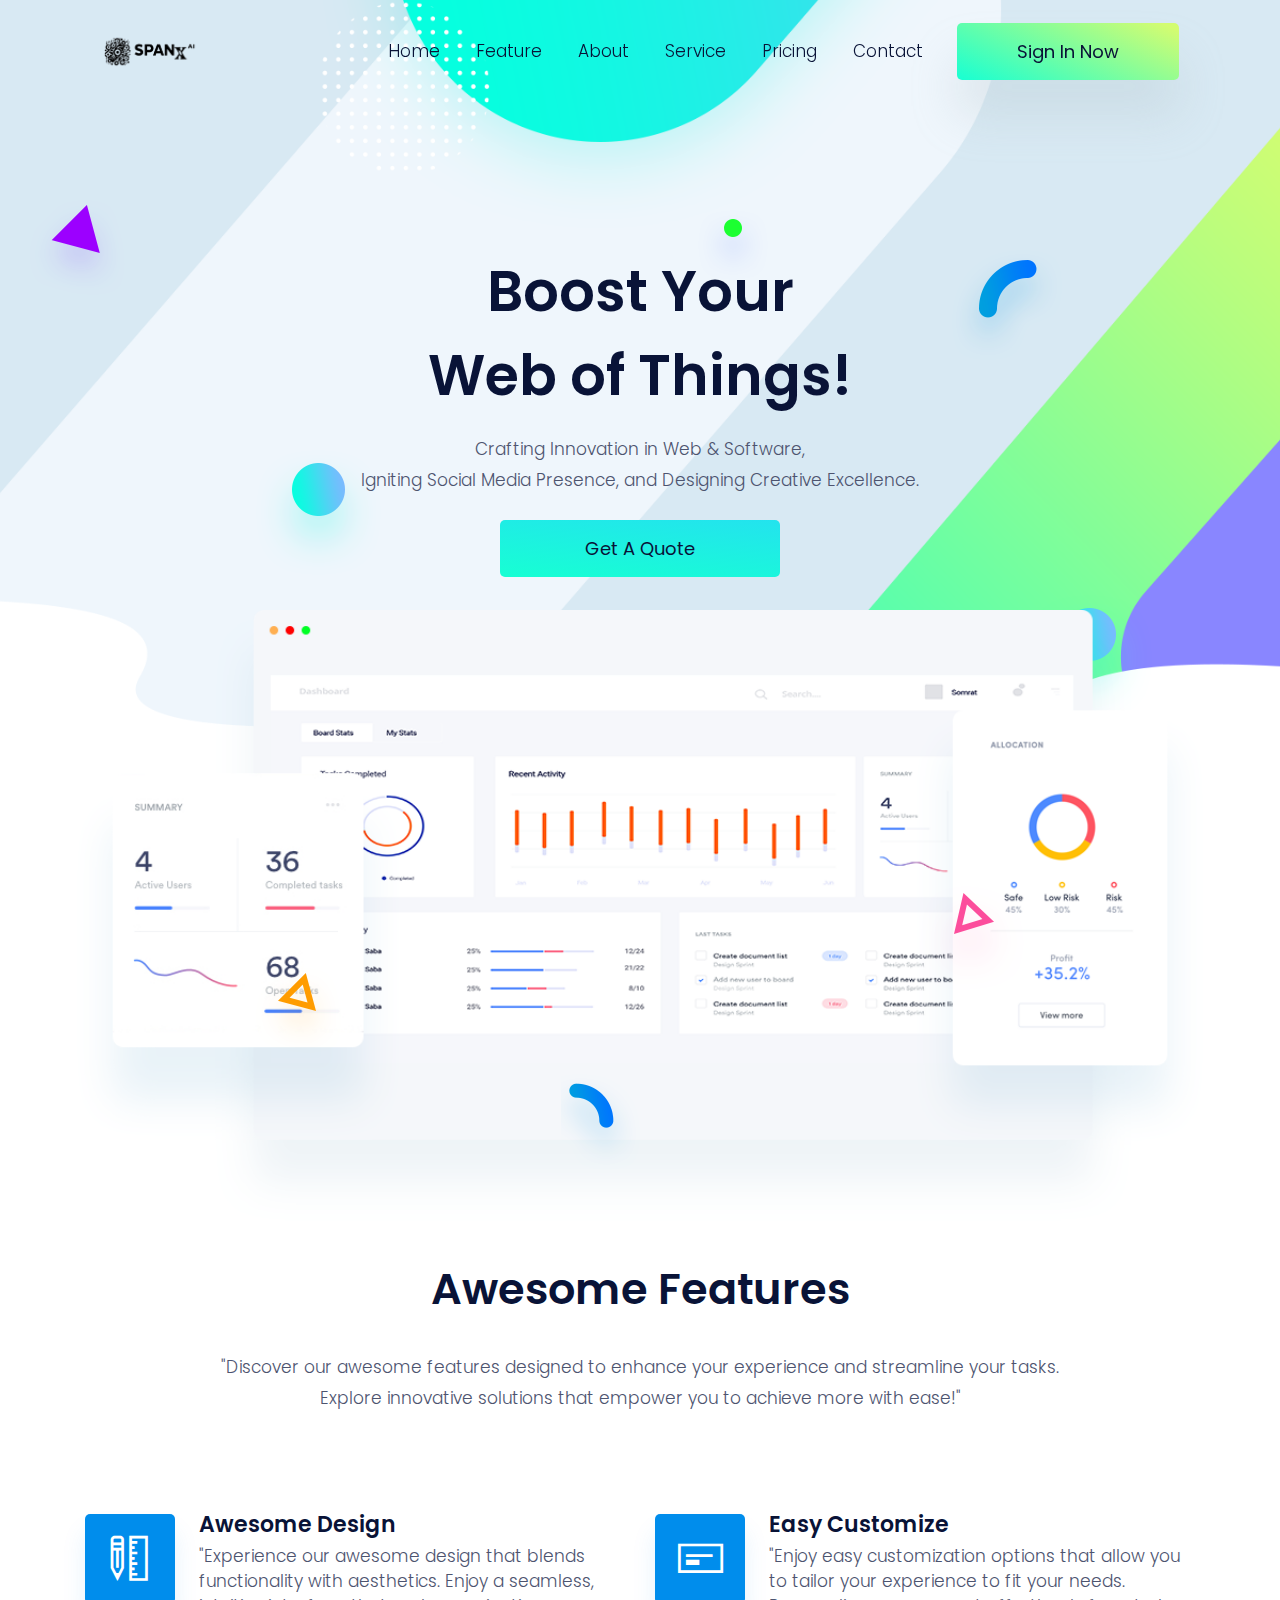
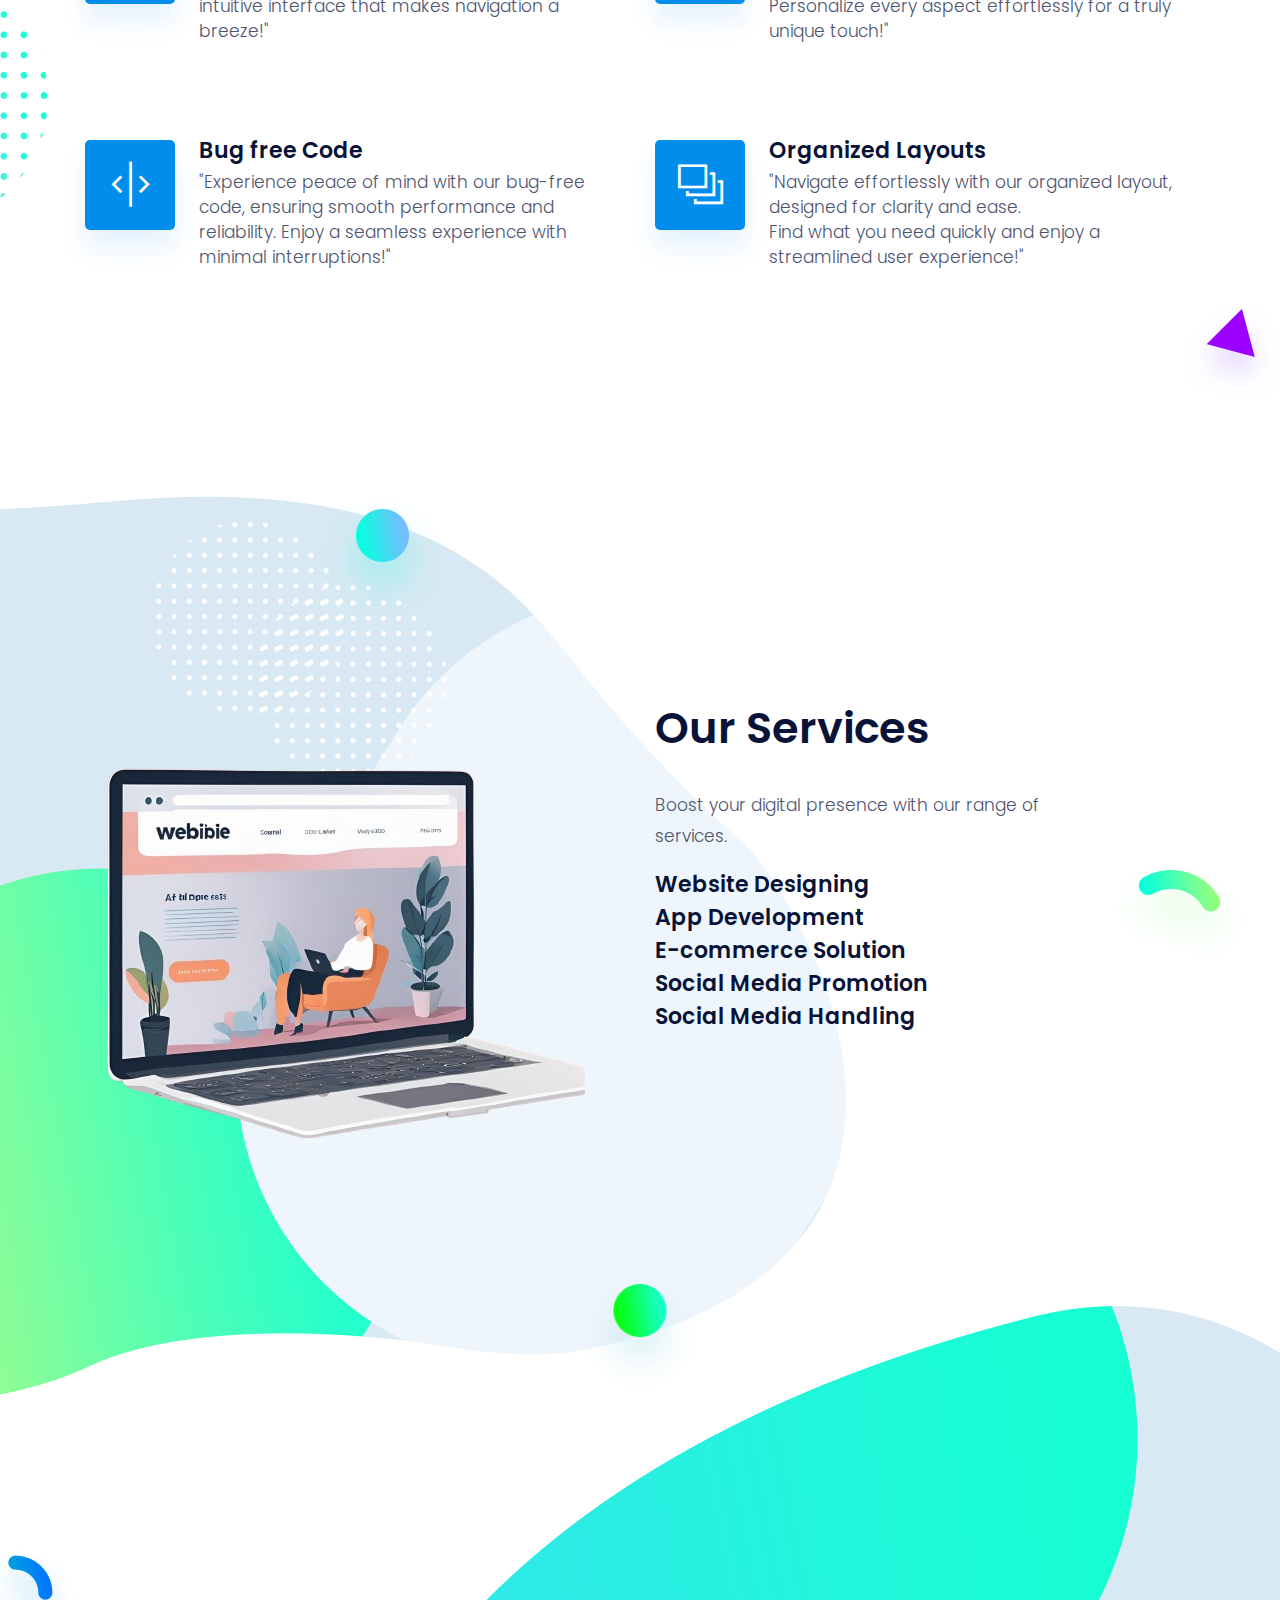
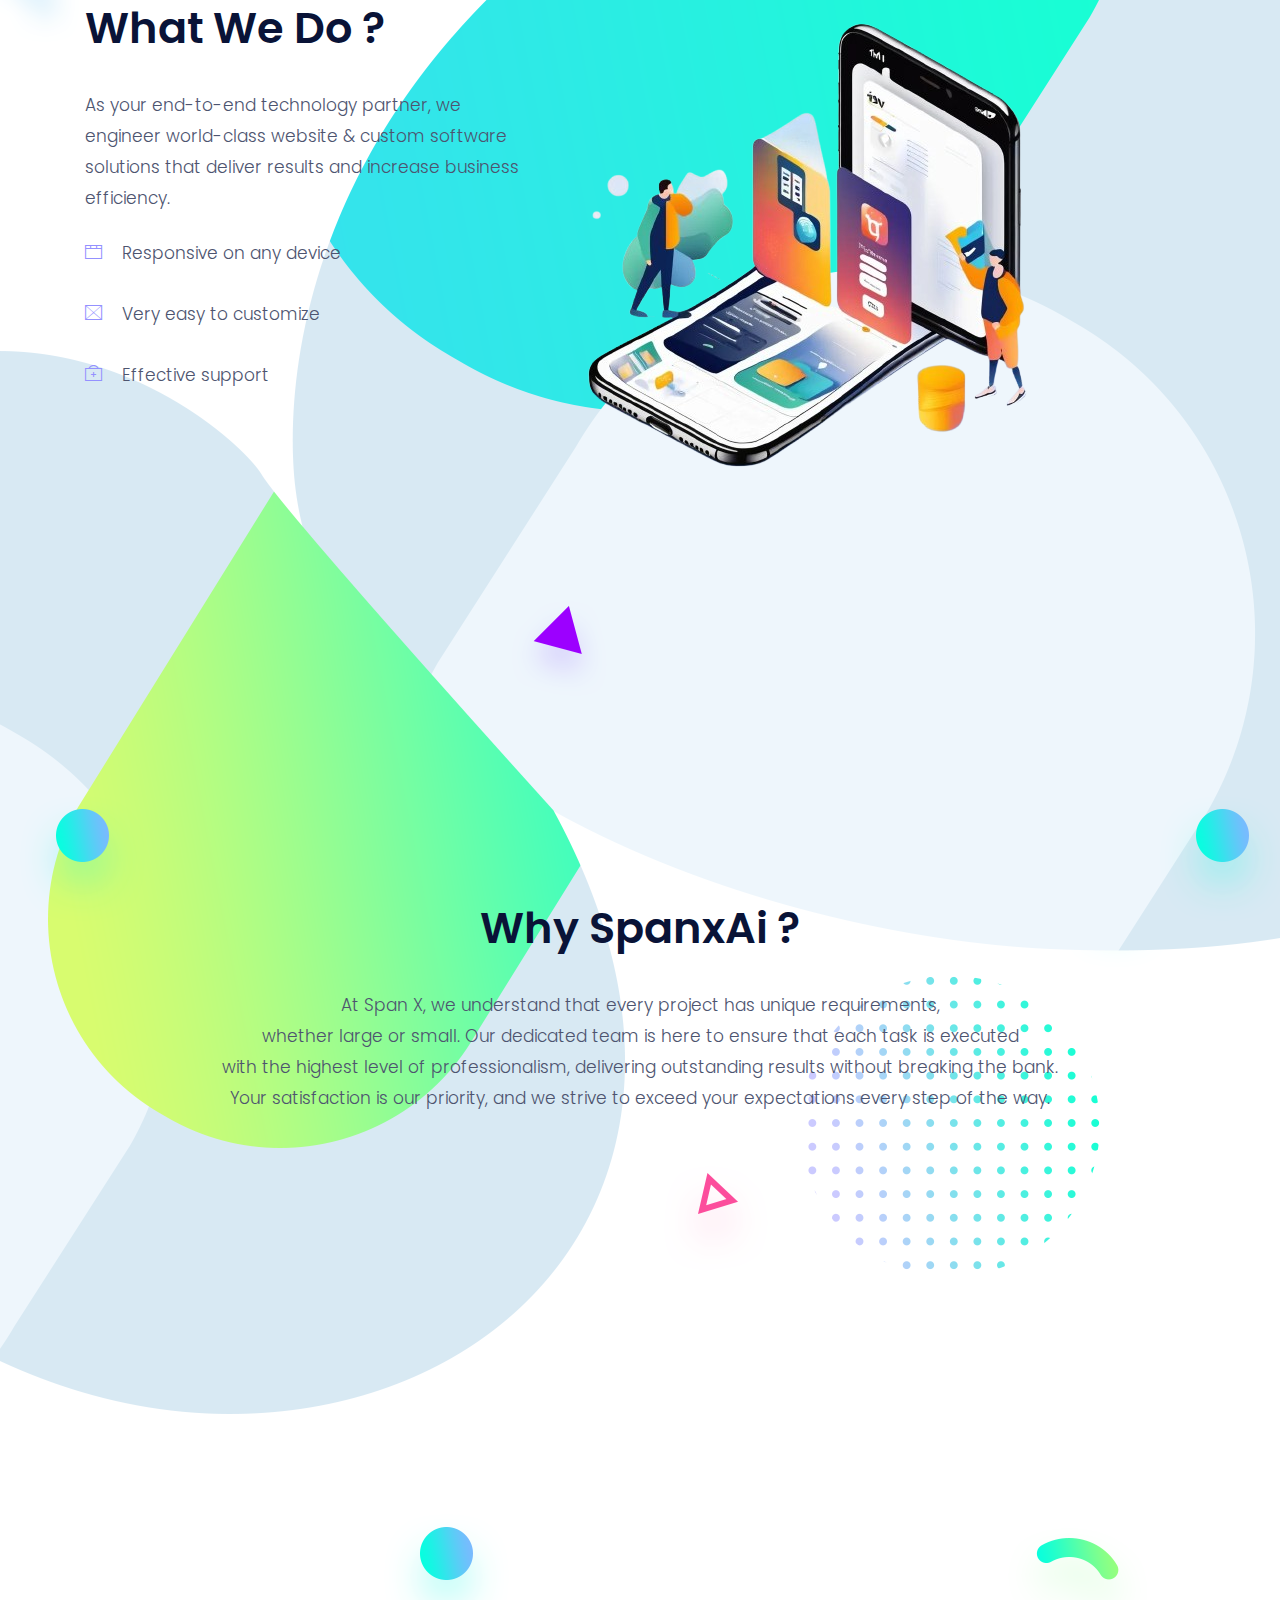
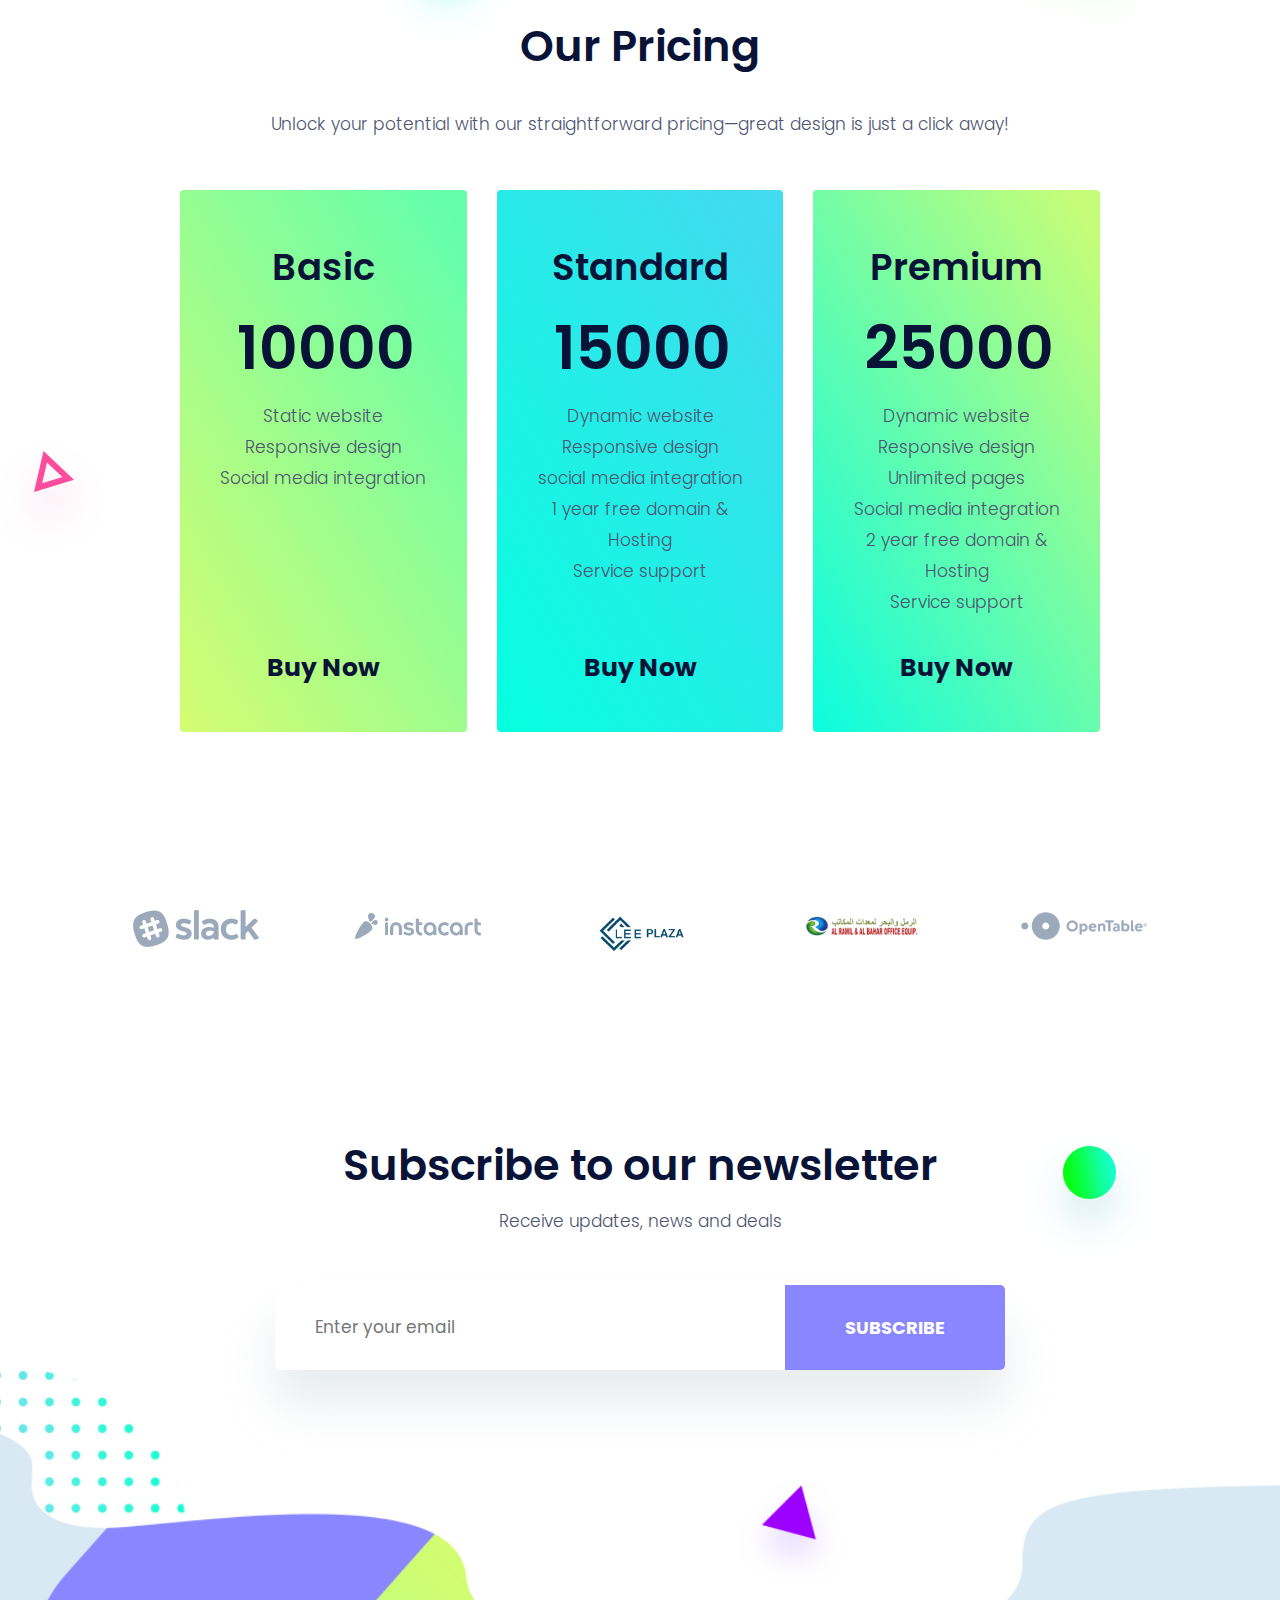
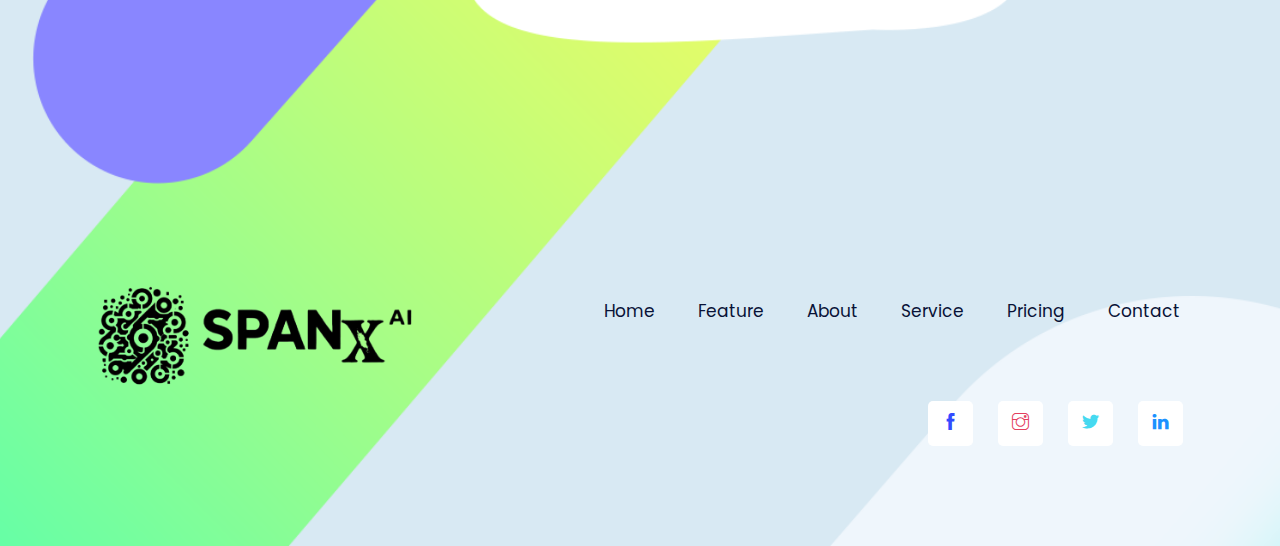
==== index.html @ 9d7f3116 "Add files via upload" ====
<!DOCTYPE html>
<html lang="zxx">

<head>
  <meta charset="utf-8">
  <title>SpanxAi</title>

  <!-- mobile responsive meta -->
  <meta name="viewport" content="width=device-width, initial-scale=1">
  <meta name="viewport" content="width=device-width, initial-scale=1, maximum-scale=1">
  
  <!-- ** Plugins Needed for the Project ** -->
  <!-- Bootstrap -->
  <link rel="stylesheet" href="plugins/bootstrap/bootstrap.min.css">
  <!-- themefy-icon -->
  <link rel="stylesheet" href="plugins/themify-icons/themify-icons.css">
  <!-- slick slider -->
  <link rel="stylesheet" href="plugins/slick/slick.css">
  <!-- venobox popup -->
  <link rel="stylesheet" href="plugins/Venobox/venobox.css">
  <!-- aos -->
  <link rel="stylesheet" href="plugins/aos/aos.css">

  <!-- Main Stylesheet -->
  <link href="css/style.css" rel="stylesheet">
  
  <!--Favicon-->
  <link rel="shortcut icon" href="images/icon.jpeg" type="image/x-icon">
  <link rel="icon" href="images/favicon.ico" type="image/x-icon">
  <link rel="stylesheet" href="https://cdnjs.cloudflare.com/ajax/libs/font-awesome/6.6.0/css/all.min.css" integrity="sha512-Kc323vGBEqzTmouAECnVceyQqyqdsSiqLQISBL29aUW4U/M7pSPA/gEUZQqv1cwx4OnYxTxve5UMg5GT6L4JJg==" crossorigin="anonymous" referrerpolicy="no-referrer" />
</head>

<body>
  

<!-- navigation -->
<section class="fixed-top navigation">
  <div class="container">
    <nav class="navbar navbar-expand-lg navbar-light">
      <a class="navbar-brand" href="index.html"><img src="images/logo.png"width="100" alt="logo"></a>
      <button class="navbar-toggler border-0" type="button" data-toggle="collapse" data-target="#navbar" aria-controls="navbar"
        aria-expanded="false" aria-label="Toggle navigation">
        <span class="navbar-toggler-icon"></span>
      </button>
      <!-- navbar -->
      <div class="collapse navbar-collapse text-center" id="navbar">
        <ul class="navbar-nav ml-auto">
          <li class="nav-item">
            <a class="nav-link" href="index.html">Home</a>
          </li>
          <li class="nav-item">
            <a class="nav-link page-scroll" href="#feature">Feature</a>
          </li>
          <li class="nav-item">
            <a class="nav-link" href="about.html">About</a>
          </li>
          <li class="nav-item">
            <a class="nav-link" href="service.html">Service</a>
          </li>
         
          <li class="nav-item">
            <a class="nav-link page-scroll" href="#pricing">Pricing</a>
          </li>
          <li class="nav-item">
            <a class="nav-link" href="contact.html">Contact</a>
          </li>
        </ul>
        <a href="#" class="btn btn-primary ml-lg-3 primary-shadow">Sign in now</a>
      </div>
    </nav>
  </div>
</section>
<!-- /navigation -->

<!-- hero area -->
<section class="hero-section hero" data-background="" style="background-image: url(images/hero-area/banner-bg.png);">
  <div class="container">
    <div class="row">
      <div class="col-lg-12 text-center zindex-1">
        <h1 class="mb-3">Boost Your<br>
          Web of Things!</h1>
        <p class="mb-4">Crafting Innovation in Web & Software,<br> Igniting Social Media Presence, and Designing Creative Excellence.</p>
        <a href="#" class="btn btn-secondary btn-lg">Get a Quote</a>
        <!-- banner image -->
        <img class="img-fluid w-100 banner-image" src="images/hero-area/banner-img.png" alt="banner-img">
      </div>
    </div>
  </div>
  <!-- background shapes -->
  <div id="scene">
    <img class="img-fluid hero-bg-1 up-down-animation" src="images/background-shape/feature-bg-2.png" alt="">
    <img class="img-fluid hero-bg-2 left-right-animation" src="images/background-shape/seo-ball-1.png" alt="">
    <img class="img-fluid hero-bg-3 left-right-animation" src="images/background-shape/seo-half-cycle.png" alt="">
    <img class="img-fluid hero-bg-4 up-down-animation" src="images/background-shape/green-dot.png" alt="">
    <img class="img-fluid hero-bg-5 left-right-animation" src="images/background-shape/blue-half-cycle.png" alt="">
    <img class="img-fluid hero-bg-6 up-down-animation" src="images/background-shape/seo-ball-1.png" alt="">
    <img class="img-fluid hero-bg-7 left-right-animation" src="images/background-shape/yellow-triangle.png" alt="">
    <img class="img-fluid hero-bg-8 up-down-animation" src="images/background-shape/service-half-cycle.png" alt="">
    <img class="img-fluid hero-bg-9 up-down-animation" src="images/background-shape/team-bg-triangle.png" alt="">
  </div>
</section>
<!-- /hero-area -->

<!-- feature -->
<section class="section feature mb-0" id="feature">
  <div class="container">
    <div class="row">
      <div class="col-lg-12 text-center">
        <h2 class="section-title">Awesome Features</h2>
        <p class="mb-100">"Discover our awesome features designed to enhance your experience and streamline your tasks.<br> Explore innovative solutions that empower you to achieve more with ease!"</p>
      </div>
      <!-- feature item -->
      <div class="col-md-6 mb-80">
        <div class="d-flex feature-item">
          <div>
            <i class="ti-ruler-pencil feature-icon mr-4"></i>
          </div>
          <div>
            <h4>Awesome Design</h4>
            <p>"Experience our awesome design that blends functionality with aesthetics. Enjoy a seamless, intuitive interface that makes navigation a breeze!"</p>
          </div>
        </div>
      </div>
      <!-- feature item -->
      <div class="col-md-6 mb-80">
        <div class="d-flex feature-item">
          <div>
            <i class="ti-layout-cta-left feature-icon mr-4"></i>
          </div>
          <div>
            <h4>Easy Customize</h4>
            <p>"Enjoy easy customization options that allow you to tailor your experience to fit your needs.<br> Personalize every aspect effortlessly for a truly unique touch!"</p>
          </div>
        </div>
      </div>
      <!-- feature item -->
      <div class="col-md-6 mb-80">
        <div class="d-flex feature-item">
          <div>
            <i class="ti-split-v-alt feature-icon mr-4"></i>
          </div>
          <div>
            <h4>Bug free Code</h4>
            <p>"Experience peace of mind with our bug-free code, ensuring smooth performance and reliability. Enjoy a seamless experience with minimal interruptions!"</p>
          </div>
        </div>
      </div>
      <!-- feature item -->
      <div class="col-md-6 mb-80">
        <div class="d-flex feature-item">
          <div>
            <i class="ti-layers-alt feature-icon mr-4"></i>
          </div>
          <div>
            <h4>Organized Layouts</h4>
            <p>"Navigate effortlessly with our organized layout, designed for clarity and ease.<br> Find what you need quickly and enjoy a streamlined user experience!"</p>
          </div>
        </div>
      </div>
    </div>
  </div>
  <img class="feature-bg-1 up-down-animation" src="images/background-shape/feature-bg-1.png" alt="bg-shape">
  <img class="feature-bg-2 left-right-animation" src="images/background-shape/feature-bg-2.png" alt="bg-shape">
</section>
<!-- /feature -->

<!-- marketing -->
<section class="section-lg seo">
  <div class="container">
    <div class="row">
      <div class="col-md-6">
        <div class="seo-image">
          <img class="img-fluid" src="images/services.png" alt="form-img">
        </div>
      </div>
      <div class="col-md-5">
        <h2 class="section-title">Our Services</h2>
        <p>Boost your digital presence with our range of services.
        </p>
        <h4><i class="fa-sharp fa-solid fa-circle-dot"></i> Website Designing<br><i class="fa-sharp fa-solid fa-circle-dot"></i> App Development<br><i class="fa-sharp fa-solid fa-circle-dot"></i> E-commerce Solution<br><i class="fa-sharp fa-solid fa-circle-dot"></i> Social Media Promotion<br><i class="fa-sharp fa-solid fa-circle-dot"></i> Social Media Handling</h4>
      </div>
    </div>
  </div>
  <!-- background image -->
  <img class="img-fluid seo-bg" src="images/backgrounds/seo-bg.png" alt="seo-bg">
  <!-- background-shape -->
  <img class="seo-bg-shape-1 left-right-animation" src="images/background-shape/seo-ball-1.png" alt="bg-shape">
  <img class="seo-bg-shape-2 up-down-animation" src="images/background-shape/seo-half-cycle.png" alt="bg-shape">
  <img class="seo-bg-shape-3 left-right-animation" src="images/background-shape/seo-ball-2.png" alt="bg-shape">
</section>
<!-- /marketing -->

<!-- service -->
<section class="section-lg service">
  <div class="container">
    <div class="row justify-content-between">
      <div class="col-md-5 order-2 order-md-1">
        <h2 class="section-title">What We Do ?</h2>
        <p class="mb-4">As your end-to-end technology partner, we engineer world-class website & custom software solutions that deliver results and increase business efficiency.</p>
        <ul class="pl-0 service-list">
          <li><i class="ti-layout-tab-window text-purple"></i>Responsive on any device</li>
          <li><i class="ti-layout-placeholder text-purple"></i>Very easy to customize</li>
          <li><i class="ti-support text-purple"></i>Effective support</li>
        </ul>
      </div>
      <div class="col-md-7 order-1 order-md-2">
        <img class="img-fluid layer-3" src="images/why spanx.png" alt="service">
      </div>
    </div>
  </div>
  <!-- background image -->
  <img class="img-fluid service-bg" src="images/backgrounds/service-bg.png" alt="service-bg">
  <!-- background shapes -->
  <img class="service-bg-shape-1 up-down-animation" src="images/background-shape/service-half-cycle.png" alt="background-shape">
  <img class="service-bg-shape-2 left-right-animation" src="images/background-shape/feature-bg-2.png" alt="background-shape">
</section>
<!-- /service -->

<!-- team -->
<section class="section-lg team" id="team">
  <div class="container-fluid">
    <div class="row">
      <div class="col-lg-12 text-center">
        <h2 class="section-title">Why SpanxAi ?</h2>
        <p class="mb-100">At Span X, we understand that every project has unique requirements,<br> whether large or small. Our dedicated team is here to ensure that each task is executed<br> with the highest level of professionalism, delivering outstanding results without breaking the bank.<br> Your satisfaction is our priority, and we strive to exceed your expectations every step of the way. </p>
      </div>
    </div>
  
  <!-- backgound image -->
  <img src="images/backgrounds/team-bg.png" alt="team-bg" class="img-fluid team-bg">
  <!-- background shapes -->
  <img class="team-bg-shape-1 up-down-animation" src="images/background-shape/seo-ball-1.png" alt="background-shape">
  <img class="team-bg-shape-2 left-right-animation" src="images/background-shape/seo-ball-1.png" alt="background-shape">
  <img class="team-bg-shape-3 left-right-animation" src="images/background-shape/team-bg-triangle.png" alt="background-shape">
  <img class="team-bg-shape-4 up-down-animation img-fluid" src="images/background-shape/team-bg-dots.png" alt="background-shape">
</section>
<!-- /team -->

<!-- pricing -->
<section class="section-lg pb-0 pricing" id="pricing">
  <div class="container">
    <div class="row">
      <div class="col-lg-12 text-center">
        <h2 class="section-title">Our Pricing</h2>
        <p class="mb-50">Unlock your potential with our straightforward pricing—great design is just a click away!</p>
      </div>
      <div class="col-lg-10 mx-auto">
        <div class="row justify-content-center">
          <!-- pricing table -->
          <div class="col-md-6 col-lg-4 mb-5 mb-lg-0">
            <div class="rounded text-center pricing-table table-1">
              <h3>Basic</h3>
              <h1><span><i class="fa-sharp fa-solid fa-indian-rupee-sign"></i></span>10000</h1>
              <p>Static website<br>Responsive design <br>Social media integration<br><br><br><br><br>
              </p>
              <a href="#" class="btn pricing-btn px-2">Buy Now</a>
            </div>
          </div>
          <!-- pricing table -->
          <div class="col-md-6 col-lg-4 mb-5 mb-lg-0">
            <div class="rounded text-center pricing-table table-2">
              <h3>Standard</h3>
              <h1><span><i class="fa-sharp fa-solid fa-indian-rupee-sign"></i></span>15000</h1>
              <p>Dynamic website <br>Responsive design<br>social media integration<br> 1 year  free domain & Hosting<br>Service support<br><br>
              </p>
              <a href="#" class="btn pricing-btn px-2">Buy Now</a>
            </div>
          </div>
          <!-- pricing table -->
          <div class="col-md-6 col-lg-4 mb-5 mb-lg-0">
            <div class="rounded text-center pricing-table table-3">
              <h3>Premium</h3>
              <h1><span><i class="fa-sharp fa-solid fa-indian-rupee-sign"></i></span>25000</h1>
              <p>Dynamic website <br>Responsive design<br>Unlimited pages<br>Social media integration<br> 2 year  free domain & Hosting<br>Service support
              </p>
              <a href="#" class="btn pricing-btn px-2">Buy Now</a>
            </div>
          </div>
        </div>
      </div>
    </div>
  </div>
  <!-- background shapes -->
  <img class="pricing-bg-shape-1 up-down-animation" src="images/background-shape/seo-ball-1.png" alt="background-shape">
  <img class="pricing-bg-shape-2 up-down-animation" src="images/background-shape/seo-half-cycle.png" alt="background-shape">
  <img class="pricing-bg-shape-3 left-right-animation" src="images/background-shape/team-bg-triangle.png" alt="background-shape">
</section>
<!-- /pricing -->

<!-- client logo slider -->
<section class="section">
  <div class="container">
      <div class="client-logo-slider align-self-center">
          <a href="#" class="text-center d-block outline-0 p-5"><img class="d-unset img-fluid" src="images/clients-logo/client-logo-1.png" alt="client-logo"></a>
          <a href="#" class="text-center d-block outline-0 p-5"><img class="d-unset img-fluid" src="images/clients-logo/client-logo-2.png" alt="client-logo"></a>
          <a href="#" class="text-center d-block outline-0 p-5"><img class="d-unset img-fluid" src="images/clients-logo/lee plaza.png" alt="client-logo"></a>
          <a href="#" class="text-center d-block outline-0 p-5"><img class="d-unset img-fluid" src="images/clients-logo/alramil.png" alt="client-logo"></a>
          <a href="#" class="text-center d-block outline-0 p-5"><img class="d-unset img-fluid" src="images/clients-logo/client-logo-5.png" alt="client-logo"></a>
          <a href="#" class="text-center d-block outline-0 p-5"><img class="d-unset img-fluid" src="images/clients-logo/client-logo-1.png" alt="client-logo"></a>
          <a href="#" class="text-center d-block outline-0 p-5"><img class="d-unset img-fluid" src="images/clients-logo/client-logo-2.png" alt="client-logo"></a>
          <a href="#" class="text-center d-block outline-0 p-5"><img class="d-unset img-fluid" src="images/clients-logo/lee plaza.png" alt="client-logo"></a>
          <a href="#" class="text-center d-block outline-0 p-5"><img class="d-unset img-fluid" src="images/clients-logo/alramil.png" alt="client-logo"></a>
          <a href="#" class="text-center d-block outline-0 p-5"><img class="d-unset img-fluid" src="images/clients-logo/client-logo-5.png" alt="client-logo"></a>
      </div>
  </div>
</section>
<!-- /client logo slider -->

<!-- newsletter -->
<section class="newsletter">
  <div class="container">
    <div class="row">
      <div class="col-lg-12 text-center">
        <h2>Subscribe to our newsletter</h2>
        <p class="mb-5">Receive updates, news and deals</p>
      </div>
      <div class="col-lg-8 col-sm-10 col-12 mx-auto">
        <form action="#">
          <div class="input-wrapper position-relative">
            <input type="email" class="newsletter-form" id="newsletter" placeholder="Enter your email">
            <button type="submit" value="send" class="btn newsletter-btn">subscribe</button>
          </div>
        </form>
      </div>
    </div>
  </div>
  <!-- background shapes -->
  <img class="newsletter-bg-shape left-right-animation" src="images/background-shape/seo-ball-2.png" alt="background-shape">
</section>
<!-- /newsletter -->

<!-- footer -->
<footer class="footer-section footer" style="background-image: url(images/backgrounds/footer-bg.png);">
  <div class="container">
    <div class="row">
      <div class="col-lg-4 text-center text-lg-left mb-4 mb-lg-0">
        <!-- logo -->
        <a href="index.html">
          <img class="img-fluid" src="images/logo.png" alt="logo">
        </a>
      </div>
      <!-- footer menu -->
      <nav class="col-lg-8 align-self-center mb-5">
        <ul class="list-inline text-lg-right text-center footer-menu">
          <li class="list-inline-item active"><a href="index.html">Home</a></li>
          <li class="list-inline-item"><a class="page-scroll" href="#feature">Feature</a></li>
          <li class="list-inline-item"><a href="about.html">About</a></li>
          <li class="list-inline-item"><a class="page-scroll" href="service.html">Service</a></li>
          <li class="list-inline-item"><a class="page-scroll" href="#pricing">Pricing</a></li>
          <li class="list-inline-item"><a href="contact.html">Contact</a></li>
        </ul>
      </nav>
      <!-- footer social icon -->
      <nav class="col-12">
        <ul class="list-inline text-lg-right text-center social-icon">
          <li class="list-inline-item">
            <a class="facebook" href="#"><i class="ti-facebook"></i></a>
          </li>
          <li class="list-inline-item">
            <a class="black" href="#"><i class="ti-instagram "style="color:#E4405F;"></i>
            </a>
          </li>
          <li class="list-inline-item">
            <a class="twitter" href="#"><i class="ti-twitter-alt"></i></a>
          </li>
          <li class="list-inline-item">
            <a class="linkedin" href="#"><i class="ti-linkedin"></i></a>
          </li>
         
        </ul>
      </nav>
    </div>
  </div>
</footer>
<!-- /footer -->

<!-- jQuery -->
<script src="plugins/jQuery/jquery.min.js"></script>
<!-- Bootstrap JS -->
<script src="plugins/bootstrap/bootstrap.min.js"></script>
<!-- slick slider -->
<script src="plugins/slick/slick.min.js"></script>
<!-- venobox -->
<script src="plugins/Venobox/venobox.min.js"></script>
<!-- aos -->
<script src="plugins/aos/aos.js"></script>
<!-- Main Script -->
<script src="js/script.js"></script>

</body>
</html>
---- plugins/themify-icons/themify-icons.css ----
@font-face {
  font-family: 'themify';
  src: url('fonts/themify.eot?-fvbane');
  src: url('fonts/themify.eot?#iefix-fvbane') format('embedded-opentype'),
  url('fonts/themify.woff?-fvbane') format('woff'),
  url('fonts/themify.ttf?-fvbane') format('truetype'),
  url('fonts/themify.svg?-fvbane#themify') format('svg');
  font-weight: normal;
  font-style: normal;
}

[class^="ti-"],
[class*=" ti-"] {
  font-family: 'themify';
  speak: none;
  font-style: normal;
  font-weight: normal;
  font-variant: normal;
  text-transform: none;
  line-height: 1;

  /* Better Font Rendering =========== */
  -webkit-font-smoothing: antialiased;
  -moz-osx-font-smoothing: grayscale;
}

.ti-wand:before {
  content: "\e600";
}

.ti-volume:before {
  content: "\e601";
}

.ti-user:before {
  content: "\e602";
}

.ti-unlock:before {
  content: "\e603";
}

.ti-unlink:before {
  content: "\e604";
}

.ti-trash:before {
  content: "\e605";
}

.ti-thought:before {
  content: "\e606";
}

.ti-target:before {
  content: "\e607";
}

.ti-tag:before {
  content: "\e608";
}

.ti-tablet:before {
  content: "\e609";
}

.ti-star:before {
  content: "\e60a";
}

.ti-spray:before {
  content: "\e60b";
}

.ti-signal:before {
  content: "\e60c";
}

.ti-shopping-cart:before {
  content: "\e60d";
}

.ti-shopping-cart-full:before {
  content: "\e60e";
}

.ti-settings:before {
  content: "\e60f";
}

.ti-search:before {
  content: "\e610";
}

.ti-zoom-in:before {
  content: "\e611";
}

.ti-zoom-out:before {
  content: "\e612";
}

.ti-cut:before {
  content: "\e613";
}

.ti-ruler:before {
  content: "\e614";
}

.ti-ruler-pencil:before {
  content: "\e615";
}

.ti-ruler-alt:before {
  content: "\e616";
}

.ti-bookmark:before {
  content: "\e617";
}

.ti-bookmark-alt:before {
  content: "\e618";
}

.ti-reload:before {
  content: "\e619";
}

.ti-plus:before {
  content: "\e61a";
}

.ti-pin:before {
  content: "\e61b";
}

.ti-pencil:before {
  content: "\e61c";
}

.ti-pencil-alt:before {
  content: "\e61d";
}

.ti-paint-roller:before {
  content: "\e61e";
}

.ti-paint-bucket:before {
  content: "\e61f";
}

.ti-na:before {
  content: "\e620";
}

.ti-mobile:before {
  content: "\e621";
}

.ti-minus:before {
  content: "\e622";
}

.ti-medall:before {
  content: "\e623";
}

.ti-medall-alt:before {
  content: "\e624";
}

.ti-marker:before {
  content: "\e625";
}

.ti-marker-alt:before {
  content: "\e626";
}

.ti-arrow-up:before {
  content: "\e627";
}

.ti-arrow-right:before {
  content: "\e628";
}

.ti-arrow-left:before {
  content: "\e629";
}

.ti-arrow-down:before {
  content: "\e62a";
}

.ti-lock:before {
  content: "\e62b";
}

.ti-location-arrow:before {
  content: "\e62c";
}

.ti-link:before {
  content: "\e62d";
}

.ti-layout:before {
  content: "\e62e";
}

.ti-layers:before {
  content: "\e62f";
}

.ti-layers-alt:before {
  content: "\e630";
}

.ti-key:before {
  content: "\e631";
}

.ti-import:before {
  content: "\e632";
}

.ti-image:before {
  content: "\e633";
}

.ti-heart:before {
  content: "\e634";
}

.ti-heart-broken:before {
  content: "\e635";
}

.ti-hand-stop:before {
  content: "\e636";
}

.ti-hand-open:before {
  content: "\e637";
}

.ti-hand-drag:before {
  content: "\e638";
}

.ti-folder:before {
  content: "\e639";
}

.ti-flag:before {
  content: "\e63a";
}

.ti-flag-alt:before {
  content: "\e63b";
}

.ti-flag-alt-2:before {
  content: "\e63c";
}

.ti-eye:before {
  content: "\e63d";
}

.ti-export:before {
  content: "\e63e";
}

.ti-exchange-vertical:before {
  content: "\e63f";
}

.ti-desktop:before {
  content: "\e640";
}

.ti-cup:before {
  content: "\e641";
}

.ti-crown:before {
  content: "\e642";
}

.ti-comments:before {
  content: "\e643";
}

.ti-comment:before {
  content: "\e644";
}

.ti-comment-alt:before {
  content: "\e645";
}

.ti-close:before {
  content: "\e646";
}

.ti-clip:before {
  content: "\e647";
}

.ti-angle-up:before {
  content: "\e648";
}

.ti-angle-right:before {
  content: "\e649";
}

.ti-angle-left:before {
  content: "\e64a";
}

.ti-angle-down:before {
  content: "\e64b";
}

.ti-check:before {
  content: "\e64c";
}

.ti-check-box:before {
  content: "\e64d";
}

.ti-camera:before {
  content: "\e64e";
}

.ti-announcement:before {
  content: "\e64f";
}

.ti-brush:before {
  content: "\e650";
}

.ti-briefcase:before {
  content: "\e651";
}

.ti-bolt:before {
  content: "\e652";
}

.ti-bolt-alt:before {
  content: "\e653";
}

.ti-blackboard:before {
  content: "\e654";
}

.ti-bag:before {
  content: "\e655";
}

.ti-move:before {
  content: "\e656";
}

.ti-arrows-vertical:before {
  content: "\e657";
}

.ti-arrows-horizontal:before {
  content: "\e658";
}

.ti-fullscreen:before {
  content: "\e659";
}

.ti-arrow-top-right:before {
  content: "\e65a";
}

.ti-arrow-top-left:before {
  content: "\e65b";
}

.ti-arrow-circle-up:before {
  content: "\e65c";
}

.ti-arrow-circle-right:before {
  content: "\e65d";
}

.ti-arrow-circle-left:before {
  content: "\e65e";
}

.ti-arrow-circle-down:before {
  content: "\e65f";
}

.ti-angle-double-up:before {
  content: "\e660";
}

.ti-angle-double-right:before {
  content: "\e661";
}

.ti-angle-double-left:before {
  content: "\e662";
}

.ti-angle-double-down:before {
  content: "\e663";
}

.ti-zip:before {
  content: "\e664";
}

.ti-world:before {
  content: "\e665";
}

.ti-wheelchair:before {
  content: "\e666";
}

.ti-view-list:before {
  content: "\e667";
}

.ti-view-list-alt:before {
  content: "\e668";
}

.ti-view-grid:before {
  content: "\e669";
}

.ti-uppercase:before {
  content: "\e66a";
}

.ti-upload:before {
  content: "\e66b";
}

.ti-underline:before {
  content: "\e66c";
}

.ti-truck:before {
  content: "\e66d";
}

.ti-timer:before {
  content: "\e66e";
}

.ti-ticket:before {
  content: "\e66f";
}

.ti-thumb-up:before {
  content: "\e670";
}

.ti-thumb-down:before {
  content: "\e671";
}

.ti-text:before {
  content: "\e672";
}

.ti-stats-up:before {
  content: "\e673";
}

.ti-stats-down:before {
  content: "\e674";
}

.ti-split-v:before {
  content: "\e675";
}

.ti-split-h:before {
  content: "\e676";
}

.ti-smallcap:before {
  content: "\e677";
}

.ti-shine:before {
  content: "\e678";
}

.ti-shift-right:before {
  content: "\e679";
}

.ti-shift-left:before {
  content: "\e67a";
}

.ti-shield:before {
  content: "\e67b";
}

.ti-notepad:before {
  content: "\e67c";
}

.ti-server:before {
  content: "\e67d";
}

.ti-quote-right:before {
  content: "\e67e";
}

.ti-quote-left:before {
  content: "\e67f";
}

.ti-pulse:before {
  content: "\e680";
}

.ti-printer:before {
  content: "\e681";
}

.ti-power-off:before {
  content: "\e682";
}

.ti-plug:before {
  content: "\e683";
}

.ti-pie-chart:before {
  content: "\e684";
}

.ti-paragraph:before {
  content: "\e685";
}

.ti-panel:before {
  content: "\e686";
}

.ti-package:before {
  content: "\e687";
}

.ti-music:before {
  content: "\e688";
}

.ti-music-alt:before {
  content: "\e689";
}

.ti-mouse:before {
  content: "\e68a";
}

.ti-mouse-alt:before {
  content: "\e68b";
}

.ti-money:before {
  content: "\e68c";
}

.ti-microphone:before {
  content: "\e68d";
}

.ti-menu:before {
  content: "\e68e";
}

.ti-menu-alt:before {
  content: "\e68f";
}

.ti-map:before {
  content: "\e690";
}

.ti-map-alt:before {
  content: "\e691";
}

.ti-loop:before {
  content: "\e692";
}

.ti-location-pin:before {
  content: "\e693";
}

.ti-list:before {
  content: "\e694";
}

.ti-light-bulb:before {
  content: "\e695";
}

.ti-Italic:before {
  content: "\e696";
}

.ti-info:before {
  content: "\e697";
}

.ti-infinite:before {
  content: "\e698";
}

.ti-id-badge:before {
  content: "\e699";
}

.ti-hummer:before {
  content: "\e69a";
}

.ti-home:before {
  content: "\e69b";
}

.ti-help:before {
  content: "\e69c";
}

.ti-headphone:before {
  content: "\e69d";
}

.ti-harddrives:before {
  content: "\e69e";
}

.ti-harddrive:before {
  content: "\e69f";
}

.ti-gift:before {
  content: "\e6a0";
}

.ti-game:before {
  content: "\e6a1";
}

.ti-filter:before {
  content: "\e6a2";
}

.ti-files:before {
  content: "\e6a3";
}

.ti-file:before {
  content: "\e6a4";
}

.ti-eraser:before {
  content: "\e6a5";
}

.ti-envelope:before {
  content: "\e6a6";
}

.ti-download:before {
  content: "\e6a7";
}

.ti-direction:before {
  content: "\e6a8";
}

.ti-direction-alt:before {
  content: "\e6a9";
}

.ti-dashboard:before {
  content: "\e6aa";
}

.ti-control-stop:before {
  content: "\e6ab";
}

.ti-control-shuffle:before {
  content: "\e6ac";
}

.ti-control-play:before {
  content: "\e6ad";
}

.ti-control-pause:before {
  content: "\e6ae";
}

.ti-control-forward:before {
  content: "\e6af";
}

.ti-control-backward:before {
  content: "\e6b0";
}

.ti-cloud:before {
  content: "\e6b1";
}

.ti-cloud-up:before {
  content: "\e6b2";
}

.ti-cloud-down:before {
  content: "\e6b3";
}

.ti-clipboard:before {
  content: "\e6b4";
}

.ti-car:before {
  content: "\e6b5";
}

.ti-calendar:before {
  content: "\e6b6";
}

.ti-book:before {
  content: "\e6b7";
}

.ti-bell:before {
  content: "\e6b8";
}

.ti-basketball:before {
  content: "\e6b9";
}

.ti-bar-chart:before {
  content: "\e6ba";
}

.ti-bar-chart-alt:before {
  content: "\e6bb";
}

.ti-back-right:before {
  content: "\e6bc";
}

.ti-back-left:before {
  content: "\e6bd";
}

.ti-arrows-corner:before {
  content: "\e6be";
}

.ti-archive:before {
  content: "\e6bf";
}

.ti-anchor:before {
  content: "\e6c0";
}

.ti-align-right:before {
  content: "\e6c1";
}

.ti-align-left:before {
  content: "\e6c2";
}

.ti-align-justify:before {
  content: "\e6c3";
}

.ti-align-center:before {
  content: "\e6c4";
}

.ti-alert:before {
  content: "\e6c5";
}

.ti-alarm-clock:before {
  content: "\e6c6";
}

.ti-agenda:before {
  content: "\e6c7";
}

.ti-write:before {
  content: "\e6c8";
}

.ti-window:before {
  content: "\e6c9";
}

.ti-widgetized:before {
  content: "\e6ca";
}

.ti-widget:before {
  content: "\e6cb";
}

.ti-widget-alt:before {
  content: "\e6cc";
}

.ti-wallet:before {
  content: "\e6cd";
}

.ti-video-clapper:before {
  content: "\e6ce";
}

.ti-video-camera:before {
  content: "\e6cf";
}

.ti-vector:before {
  content: "\e6d0";
}

.ti-themify-logo:before {
  content: "\e6d1";
}

.ti-themify-favicon:before {
  content: "\e6d2";
}

.ti-themify-favicon-alt:before {
  content: "\e6d3";
}

.ti-support:before {
  content: "\e6d4";
}

.ti-stamp:before {
  content: "\e6d5";
}

.ti-split-v-alt:before {
  content: "\e6d6";
}

.ti-slice:before {
  content: "\e6d7";
}

.ti-shortcode:before {
  content: "\e6d8";
}

.ti-shift-right-alt:before {
  content: "\e6d9";
}

.ti-shift-left-alt:before {
  content: "\e6da";
}

.ti-ruler-alt-2:before {
  content: "\e6db";
}

.ti-receipt:before {
  content: "\e6dc";
}

.ti-pin2:before {
  content: "\e6dd";
}

.ti-pin-alt:before {
  content: "\e6de";
}

.ti-pencil-alt2:before {
  content: "\e6df";
}

.ti-palette:before {
  content: "\e6e0";
}

.ti-more:before {
  content: "\e6e1";
}

.ti-more-alt:before {
  content: "\e6e2";
}

.ti-microphone-alt:before {
  content: "\e6e3";
}

.ti-magnet:before {
  content: "\e6e4";
}

.ti-line-double:before {
  content: "\e6e5";
}

.ti-line-dotted:before {
  content: "\e6e6";
}

.ti-line-dashed:before {
  content: "\e6e7";
}

.ti-layout-width-full:before {
  content: "\e6e8";
}

.ti-layout-width-default:before {
  content: "\e6e9";
}

.ti-layout-width-default-alt:before {
  content: "\e6ea";
}

.ti-layout-tab:before {
  content: "\e6eb";
}

.ti-layout-tab-window:before {
  content: "\e6ec";
}

.ti-layout-tab-v:before {
  content: "\e6ed";
}

.ti-layout-tab-min:before {
  content: "\e6ee";
}

.ti-layout-slider:before {
  content: "\e6ef";
}

.ti-layout-slider-alt:before {
  content: "\e6f0";
}

.ti-layout-sidebar-right:before {
  content: "\e6f1";
}

.ti-layout-sidebar-none:before {
  content: "\e6f2";
}

.ti-layout-sidebar-left:before {
  content: "\e6f3";
}

.ti-layout-placeholder:before {
  content: "\e6f4";
}

.ti-layout-menu:before {
  content: "\e6f5";
}

.ti-layout-menu-v:before {
  content: "\e6f6";
}

.ti-layout-menu-separated:before {
  content: "\e6f7";
}

.ti-layout-menu-full:before {
  content: "\e6f8";
}

.ti-layout-media-right-alt:before {
  content: "\e6f9";
}

.ti-layout-media-right:before {
  content: "\e6fa";
}

.ti-layout-media-overlay:before {
  content: "\e6fb";
}

.ti-layout-media-overlay-alt:before {
  content: "\e6fc";
}

.ti-layout-media-overlay-alt-2:before {
  content: "\e6fd";
}

.ti-layout-media-left-alt:before {
  content: "\e6fe";
}

.ti-layout-media-left:before {
  content: "\e6ff";
}

.ti-layout-media-center-alt:before {
  content: "\e700";
}

.ti-layout-media-center:before {
  content: "\e701";
}

.ti-layout-list-thumb:before {
  content: "\e702";
}

.ti-layout-list-thumb-alt:before {
  content: "\e703";
}

.ti-layout-list-post:before {
  content: "\e704";
}

.ti-layout-list-large-image:before {
  content: "\e705";
}

.ti-layout-line-solid:before {
  content: "\e706";
}

.ti-layout-grid4:before {
  content: "\e707";
}

.ti-layout-grid3:before {
  content: "\e708";
}

.ti-layout-grid2:before {
  content: "\e709";
}

.ti-layout-grid2-thumb:before {
  content: "\e70a";
}

.ti-layout-cta-right:before {
  content: "\e70b";
}

.ti-layout-cta-left:before {
  content: "\e70c";
}

.ti-layout-cta-center:before {
  content: "\e70d";
}

.ti-layout-cta-btn-right:before {
  content: "\e70e";
}

.ti-layout-cta-btn-left:before {
  content: "\e70f";
}

.ti-layout-column4:before {
  content: "\e710";
}

.ti-layout-column3:before {
  content: "\e711";
}

.ti-layout-column2:before {
  content: "\e712";
}

.ti-layout-accordion-separated:before {
  content: "\e713";
}

.ti-layout-accordion-merged:before {
  content: "\e714";
}

.ti-layout-accordion-list:before {
  content: "\e715";
}

.ti-ink-pen:before {
  content: "\e716";
}

.ti-info-alt:before {
  content: "\e717";
}

.ti-help-alt:before {
  content: "\e718";
}

.ti-headphone-alt:before {
  content: "\e719";
}

.ti-hand-point-up:before {
  content: "\e71a";
}

.ti-hand-point-right:before {
  content: "\e71b";
}

.ti-hand-point-left:before {
  content: "\e71c";
}

.ti-hand-point-down:before {
  content: "\e71d";
}

.ti-gallery:before {
  content: "\e71e";
}

.ti-face-smile:before {
  content: "\e71f";
}

.ti-face-sad:before {
  content: "\e720";
}

.ti-credit-card:before {
  content: "\e721";
}

.ti-control-skip-forward:before {
  content: "\e722";
}

.ti-control-skip-backward:before {
  content: "\e723";
}

.ti-control-record:before {
  content: "\e724";
}

.ti-control-eject:before {
  content: "\e725";
}

.ti-comments-smiley:before {
  content: "\e726";
}

.ti-brush-alt:before {
  content: "\e727";
}

.ti-youtube:before {
  content: "\e728";
}

.ti-vimeo:before {
  content: "\e729";
}

.ti-twitter:before {
  content: "\e72a";
}

.ti-time:before {
  content: "\e72b";
}

.ti-tumblr:before {
  content: "\e72c";
}

.ti-skype:before {
  content: "\e72d";
}

.ti-share:before {
  content: "\e72e";
}

.ti-share-alt:before {
  content: "\e72f";
}

.ti-rocket:before {
  content: "\e730";
}

.ti-pinterest:before {
  content: "\e731";
}

.ti-new-window:before {
  content: "\e732";
}

.ti-microsoft:before {
  content: "\e733";
}

.ti-list-ol:before {
  content: "\e734";
}

.ti-linkedin:before {
  content: "\e735";
}

.ti-layout-sidebar-2:before {
  content: "\e736";
}

.ti-layout-grid4-alt:before {
  content: "\e737";
}

.ti-layout-grid3-alt:before {
  content: "\e738";
}

.ti-layout-grid2-alt:before {
  content: "\e739";
}

.ti-layout-column4-alt:before {
  content: "\e73a";
}

.ti-layout-column3-alt:before {
  content: "\e73b";
}

.ti-layout-column2-alt:before {
  content: "\e73c";
}

.ti-instagram:before {
  content: "\e73d";
}

.ti-google:before {
  content: "\e73e";
}

.ti-github:before {
  content: "\e73f";
}

.ti-flickr:before {
  content: "\e740";
}

.ti-facebook:before {
  content: "\e741";
}

.ti-dropbox:before {
  content: "\e742";
}

.ti-dribbble:before {
  content: "\e743";
}

.ti-apple:before {
  content: "\e744";
}

.ti-android:before {
  content: "\e745";
}

.ti-save:before {
  content: "\e746";
}

.ti-save-alt:before {
  content: "\e747";
}

.ti-yahoo:before {
  content: "\e748";
}

.ti-wordpress:before {
  content: "\e749";
}

.ti-vimeo-alt:before {
  content: "\e74a";
}

.ti-twitter-alt:before {
  content: "\e74b";
}

.ti-tumblr-alt:before {
  content: "\e74c";
}

.ti-trello:before {
  content: "\e74d";
}

.ti-stack-overflow:before {
  content: "\e74e";
}

.ti-soundcloud:before {
  content: "\e74f";
}

.ti-sharethis:before {
  content: "\e750";
}

.ti-sharethis-alt:before {
  content: "\e751";
}

.ti-reddit:before {
  content: "\e752";
}

.ti-pinterest-alt:before {
  content: "\e753";
}

.ti-microsoft-alt:before {
  content: "\e754";
}

.ti-linux:before {
  content: "\e755";
}

.ti-jsfiddle:before {
  content: "\e756";
}

.ti-joomla:before {
  content: "\e757";
}

.ti-html5:before {
  content: "\e758";
}

.ti-flickr-alt:before {
  content: "\e759";
}

.ti-email:before {
  content: "\e75a";
}

.ti-drupal:before {
  content: "\e75b";
}

.ti-dropbox-alt:before {
  content: "\e75c";
}

.ti-css3:before {
  content: "\e75d";
}

.ti-rss:before {
  content: "\e75e";
}

.ti-rss-alt:before {
  content: "\e75f";
}
---- plugins/Venobox/venobox.css ----
/* ------ venobox.css --------*/
.vbox-overlay *, .vbox-overlay *:before, .vbox-overlay *:after{
    -webkit-backface-visibility: hidden;
    -webkit-box-sizing:border-box;
    -moz-box-sizing:border-box;
    box-sizing:border-box;

}
.vbox-overlay{
    display: -webkit-flex;
    display: flex;
    -webkit-flex-direction: column;
    flex-direction: column;
    -webkit-justify-content: center;
    justify-content: center;
    -webkit-align-items: center;
    align-items: center;
    position: fixed;
    left: 0;
    top: 0;
    bottom: 0;
    right: 0;
    z-index: 1040;
    -webkit-transform:translateZ(1000px);
    transform: translateZ(1000px);
    transform-style: preserve-3d;
}

/* ----- navigation ----- */
.vbox-title{
    width: 100%;
    height: 40px;
    float: left;
    text-align: center;
    line-height: 28px;
    font-size: 12px;
    padding: 6px 40px;
    overflow: hidden;
    position: fixed;
    display: none;
    left: 0;
    z-index: 1050;
}
.vbox-close{
    cursor: pointer;
    position: fixed;
    top: -1px;
    right: 0;
    width: 50px;
    height: 40px;
    padding: 6px;
    display: block;
    background-position:10px center;
    overflow: hidden;
    font-size: 24px;
    line-height: 1;
    text-align: center;
    z-index: 1050;
}
.vbox-num{
    cursor: pointer;
    position: fixed;
    left: 0;
    height: 40px;
    display: block;
    overflow: hidden;
    line-height: 28px;
    font-size: 12px;
    padding: 6px 10px;
    display: none;
    z-index: 1050;
}
/* ----- navigation ARROWS ----- */
.vbox-next, .vbox-prev{
    position: fixed;
    top: 50%;
    margin-top: -15px;
    overflow: hidden;
    cursor: pointer;
    display: block;
    width: 45px;
    height: 45px;
    z-index: 1050;
}
.vbox-next span, .vbox-prev span{
    position: relative;
    width: 20px;
    height: 20px;
    border: 2px solid transparent;
    border-top-color: #B6B6B6;
    border-right-color: #B6B6B6;
    text-indent: -100px;
    position: absolute;
    top: 8px;
    display: block;
}
.vbox-prev{
    left: 15px;
}
.vbox-next{
    right: 15px;
}
.vbox-prev span{
    left: 10px;
    -ms-transform: rotate(-135deg);
    -webkit-transform: rotate(-135deg);
    transform: rotate(-135deg);
}
.vbox-next span{
    -ms-transform: rotate(45deg);
    -webkit-transform: rotate(45deg);
    transform: rotate(45deg);
    right: 10px;
}
/* ------- inline window ------ */
.vbox-inline{
    width: 420px;
    height: 315px;
    height: 70vh;
    padding: 10px;
    background: #fff;
    margin: 0 auto;
    overflow: auto;
    text-align: left;
}
/* ------- Video & iFrames window ------ */
.venoframe{
    max-width: 100%;
    width: 100%;
    border: none;
    width: 100%;
    height: 260px;
    height: 70vh;
}
.venoframe.vbvid{
    height: 260px;
}
@media (min-width: 768px) {
    .venoframe, .vbox-inline{
        width: 90%;
        height: 360px;
        height: 70vh;
    }
    .venoframe.vbvid{
        width: 640px;
        height: 360px;
    }
}
@media (min-width: 992px) {
    .venoframe, .vbox-inline{
        max-width: 1200px;
        width: 80%;
        height: 540px;
        height: 70vh;
    }
    .venoframe.vbvid{
        width: 960px;
        height: 540px;
    }
}
/* 
Please do NOT edit this part! 
or at least read this note: http://i.imgur.com/7C0ws9e.gif
*/
.vbox-open{
    overflow: hidden;
}
.vbox-container{
    position: absolute;
    left: 0;
    right: 0;
    top: 0;
    bottom: 0;
    overflow-x: hidden;
    overflow-y: scroll;
    overflow-scrolling: touch;
    -webkit-overflow-scrolling: touch;
    z-index: 20;
    max-height: 100%;

}

.vbox-content{
    text-align: center;
    float: left;
    width: 100%;
    position: relative;
    overflow: hidden;
    padding: 20px 10px;
}
.vbox-container img{
    max-width: 100%;
    height: auto;
}
.figlio{
    box-shadow: 0 0 12px rgba(0,0,0,0.19), 0 6px 6px rgba(0,0,0,0.23);
    max-width: 100%;
    text-align: initial;
}
img.figlio{
    -webkit-user-select: none;
-khtml-user-select: none;
-moz-user-select: none;
-o-user-select: none;
user-select: none;
}
.vbox-content.swipe-left{
    margin-left: -200px !important;
}
.vbox-content.swipe-right{
    margin-left: 200px !important;
}
.animated{
    webkit-transition: margin 300ms ease-out;
    transition: margin 300ms ease-out;
}
.animate-in{
    opacity: 1;
}
.animate-out{
    opacity: 0;
}
/* ---------- preloader ----------
 * SPINKIT 
 * http://tobiasahlin.com/spinkit/
-------------------------------- */
.sk-double-bounce,.sk-rotating-plane{width:40px;height:40px;margin:40px auto}.sk-rotating-plane{background-color:#333;-webkit-animation:sk-rotatePlane 1.2s infinite ease-in-out;animation:sk-rotatePlane 1.2s infinite ease-in-out}@-webkit-keyframes sk-rotatePlane{0%{-webkit-transform:perspective(120px) rotateX(0) rotateY(0);transform:perspective(120px) rotateX(0) rotateY(0)}50%{-webkit-transform:perspective(120px) rotateX(-180.1deg) rotateY(0);transform:perspective(120px) rotateX(-180.1deg) rotateY(0)}100%{-webkit-transform:perspective(120px) rotateX(-180deg) rotateY(-179.9deg);transform:perspective(120px) rotateX(-180deg) rotateY(-179.9deg)}}@keyframes sk-rotatePlane{0%{-webkit-transform:perspective(120px) rotateX(0) rotateY(0);transform:perspective(120px) rotateX(0) rotateY(0)}50%{-webkit-transform:perspective(120px) rotateX(-180.1deg) rotateY(0);transform:perspective(120px) rotateX(-180.1deg) rotateY(0)}100%{-webkit-transform:perspective(120px) rotateX(-180deg) rotateY(-179.9deg);transform:perspective(120px) rotateX(-180deg) rotateY(-179.9deg)}}.sk-double-bounce{position:relative}.sk-double-bounce .sk-child{width:100%;height:100%;border-radius:50%;background-color:#333;opacity:.6;position:absolute;top:0;left:0;-webkit-animation:sk-doubleBounce 2s infinite ease-in-out;animation:sk-doubleBounce 2s infinite ease-in-out}.sk-chasing-dots .sk-child,.sk-spinner-pulse,.sk-three-bounce .sk-child{background-color:#333;border-radius:100%}.sk-double-bounce .sk-double-bounce2{-webkit-animation-delay:-1s;animation-delay:-1s}@-webkit-keyframes sk-doubleBounce{0%,100%{-webkit-transform:scale(0);transform:scale(0)}50%{-webkit-transform:scale(1);transform:scale(1)}}@keyframes sk-doubleBounce{0%,100%{-webkit-transform:scale(0);transform:scale(0)}50%{-webkit-transform:scale(1);transform:scale(1)}}.sk-wave{margin:40px auto;width:50px;height:40px;text-align:center;font-size:10px}.sk-wave .sk-rect{background-color:#333;height:100%;width:6px;display:inline-block;-webkit-animation:sk-waveStretchDelay 1.2s infinite ease-in-out;animation:sk-waveStretchDelay 1.2s infinite ease-in-out}.sk-wave .sk-rect1{-webkit-animation-delay:-1.2s;animation-delay:-1.2s}.sk-wave .sk-rect2{-webkit-animation-delay:-1.1s;animation-delay:-1.1s}.sk-wave .sk-rect3{-webkit-animation-delay:-1s;animation-delay:-1s}.sk-wave .sk-rect4{-webkit-animation-delay:-.9s;animation-delay:-.9s}.sk-wave .sk-rect5{-webkit-animation-delay:-.8s;animation-delay:-.8s}@-webkit-keyframes sk-waveStretchDelay{0%,100%,40%{-webkit-transform:scaleY(.4);transform:scaleY(.4)}20%{-webkit-transform:scaleY(1);transform:scaleY(1)}}@keyframes sk-waveStretchDelay{0%,100%,40%{-webkit-transform:scaleY(.4);transform:scaleY(.4)}20%{-webkit-transform:scaleY(1);transform:scaleY(1)}}.sk-wandering-cubes{margin:40px auto;width:40px;height:40px;position:relative}.sk-wandering-cubes .sk-cube{background-color:#333;width:10px;height:10px;position:absolute;top:0;left:0;-webkit-animation:sk-wanderingCube 1.8s ease-in-out -1.8s infinite both;animation:sk-wanderingCube 1.8s ease-in-out -1.8s infinite both}.sk-chasing-dots,.sk-spinner-pulse{width:40px;height:40px;margin:40px auto}.sk-wandering-cubes .sk-cube2{-webkit-animation-delay:-.9s;animation-delay:-.9s}@-webkit-keyframes sk-wanderingCube{0%{-webkit-transform:rotate(0);transform:rotate(0)}25%{-webkit-transform:translateX(30px) rotate(-90deg) scale(.5);transform:translateX(30px) rotate(-90deg) scale(.5)}50%{-webkit-transform:translateX(30px) translateY(30px) rotate(-179deg);transform:translateX(30px) translateY(30px) rotate(-179deg)}50.1%{-webkit-transform:translateX(30px) translateY(30px) rotate(-180deg);transform:translateX(30px) translateY(30px) rotate(-180deg)}75%{-webkit-transform:translateX(0) translateY(30px) rotate(-270deg) scale(.5);transform:translateX(0) translateY(30px) rotate(-270deg) scale(.5)}100%{-webkit-transform:rotate(-360deg);transform:rotate(-360deg)}}@keyframes sk-wanderingCube{0%{-webkit-transform:rotate(0);transform:rotate(0)}25%{-webkit-transform:translateX(30px) rotate(-90deg) scale(.5);transform:translateX(30px) rotate(-90deg) scale(.5)}50%{-webkit-transform:translateX(30px) translateY(30px) rotate(-179deg);transform:translateX(30px) translateY(30px) rotate(-179deg)}50.1%{-webkit-transform:translateX(30px) translateY(30px) rotate(-180deg);transform:translateX(30px) translateY(30px) rotate(-180deg)}75%{-webkit-transform:translateX(0) translateY(30px) rotate(-270deg) scale(.5);transform:translateX(0) translateY(30px) rotate(-270deg) scale(.5)}100%{-webkit-transform:rotate(-360deg);transform:rotate(-360deg)}}.sk-spinner-pulse{-webkit-animation:sk-pulseScaleOut 1s infinite ease-in-out;animation:sk-pulseScaleOut 1s infinite ease-in-out}@-webkit-keyframes sk-pulseScaleOut{0%{-webkit-transform:scale(0);transform:scale(0)}100%{-webkit-transform:scale(1);transform:scale(1);opacity:0}}@keyframes sk-pulseScaleOut{0%{-webkit-transform:scale(0);transform:scale(0)}100%{-webkit-transform:scale(1);transform:scale(1);opacity:0}}.sk-chasing-dots{position:relative;text-align:center;-webkit-animation:sk-chasingDotsRotate 2s infinite linear;animation:sk-chasingDotsRotate 2s infinite linear}.sk-chasing-dots .sk-child{width:60%;height:60%;display:inline-block;position:absolute;top:0;-webkit-animation:sk-chasingDotsBounce 2s infinite ease-in-out;animation:sk-chasingDotsBounce 2s infinite ease-in-out}.sk-chasing-dots .sk-dot2{top:auto;bottom:0;-webkit-animation-delay:-1s;animation-delay:-1s}@-webkit-keyframes sk-chasingDotsRotate{100%{-webkit-transform:rotate(360deg);transform:rotate(360deg)}}@keyframes sk-chasingDotsRotate{100%{-webkit-transform:rotate(360deg);transform:rotate(360deg)}}@-webkit-keyframes sk-chasingDotsBounce{0%,100%{-webkit-transform:scale(0);transform:scale(0)}50%{-webkit-transform:scale(1);transform:scale(1)}}@keyframes sk-chasingDotsBounce{0%,100%{-webkit-transform:scale(0);transform:scale(0)}50%{-webkit-transform:scale(1);transform:scale(1)}}.sk-three-bounce{margin:40px auto;width:80px;text-align:center}.sk-three-bounce .sk-child{width:20px;height:20px;display:inline-block;-webkit-animation:sk-three-bounce 1.4s ease-in-out 0s infinite both;animation:sk-three-bounce 1.4s ease-in-out 0s infinite both}.sk-circle .sk-child:before,.sk-fading-circle .sk-circle:before{display:block;border-radius:100%;content:'';background-color:#333}.sk-three-bounce .sk-bounce1{-webkit-animation-delay:-.32s;animation-delay:-.32s}.sk-three-bounce .sk-bounce2{-webkit-animation-delay:-.16s;animation-delay:-.16s}@-webkit-keyframes sk-three-bounce{0%,100%,80%{-webkit-transform:scale(0);transform:scale(0)}40%{-webkit-transform:scale(1);transform:scale(1)}}@keyframes sk-three-bounce{0%,100%,80%{-webkit-transform:scale(0);transform:scale(0)}40%{-webkit-transform:scale(1);transform:scale(1)}}.sk-circle{margin:40px auto;width:40px;height:40px;position:relative}.sk-circle .sk-child{width:100%;height:100%;position:absolute;left:0;top:0}.sk-circle .sk-child:before{margin:0 auto;width:15%;height:15%;-webkit-animation:sk-circleBounceDelay 1.2s infinite ease-in-out both;animation:sk-circleBounceDelay 1.2s infinite ease-in-out both}.sk-circle .sk-circle2{-webkit-transform:rotate(30deg);-ms-transform:rotate(30deg);transform:rotate(30deg)}.sk-circle .sk-circle3{-webkit-transform:rotate(60deg);-ms-transform:rotate(60deg);transform:rotate(60deg)}.sk-circle .sk-circle4{-webkit-transform:rotate(90deg);-ms-transform:rotate(90deg);transform:rotate(90deg)}.sk-circle .sk-circle5{-webkit-transform:rotate(120deg);-ms-transform:rotate(120deg);transform:rotate(120deg)}.sk-circle .sk-circle6{-webkit-transform:rotate(150deg);-ms-transform:rotate(150deg);transform:rotate(150deg)}.sk-circle .sk-circle7{-webkit-transform:rotate(180deg);-ms-transform:rotate(180deg);transform:rotate(180deg)}.sk-circle .sk-circle8{-webkit-transform:rotate(210deg);-ms-transform:rotate(210deg);transform:rotate(210deg)}.sk-circle .sk-circle9{-webkit-transform:rotate(240deg);-ms-transform:rotate(240deg);transform:rotate(240deg)}.sk-circle .sk-circle10{-webkit-transform:rotate(270deg);-ms-transform:rotate(270deg);transform:rotate(270deg)}.sk-circle .sk-circle11{-webkit-transform:rotate(300deg);-ms-transform:rotate(300deg);transform:rotate(300deg)}.sk-circle .sk-circle12{-webkit-transform:rotate(330deg);-ms-transform:rotate(330deg);transform:rotate(330deg)}.sk-circle .sk-circle2:before{-webkit-animation-delay:-1.1s;animation-delay:-1.1s}.sk-circle .sk-circle3:before{-webkit-animation-delay:-1s;animation-delay:-1s}.sk-circle .sk-circle4:before{-webkit-animation-delay:-.9s;animation-delay:-.9s}.sk-circle .sk-circle5:before{-webkit-animation-delay:-.8s;animation-delay:-.8s}.sk-circle .sk-circle6:before{-webkit-animation-delay:-.7s;animation-delay:-.7s}.sk-circle .sk-circle7:before{-webkit-animation-delay:-.6s;animation-delay:-.6s}.sk-circle .sk-circle8:before{-webkit-animation-delay:-.5s;animation-delay:-.5s}.sk-circle .sk-circle9:before{-webkit-animation-delay:-.4s;animation-delay:-.4s}.sk-circle .sk-circle10:before{-webkit-animation-delay:-.3s;animation-delay:-.3s}.sk-circle .sk-circle11:before{-webkit-animation-delay:-.2s;animation-delay:-.2s}.sk-circle .sk-circle12:before{-webkit-animation-delay:-.1s;animation-delay:-.1s}@-webkit-keyframes sk-circleBounceDelay{0%,100%,80%{-webkit-transform:scale(0);transform:scale(0)}40%{-webkit-transform:scale(1);transform:scale(1)}}@keyframes sk-circleBounceDelay{0%,100%,80%{-webkit-transform:scale(0);transform:scale(0)}40%{-webkit-transform:scale(1);transform:scale(1)}}.sk-cube-grid{width:40px;height:40px;margin:40px auto}.sk-cube-grid .sk-cube{width:33.33%;height:33.33%;background-color:#333;float:left;-webkit-animation:sk-cubeGridScaleDelay 1.3s infinite ease-in-out;animation:sk-cubeGridScaleDelay 1.3s infinite ease-in-out}.sk-cube-grid .sk-cube1{-webkit-animation-delay:.2s;animation-delay:.2s}.sk-cube-grid .sk-cube2{-webkit-animation-delay:.3s;animation-delay:.3s}.sk-cube-grid .sk-cube3{-webkit-animation-delay:.4s;animation-delay:.4s}.sk-cube-grid .sk-cube4{-webkit-animation-delay:.1s;animation-delay:.1s}.sk-cube-grid .sk-cube5{-webkit-animation-delay:.2s;animation-delay:.2s}.sk-cube-grid .sk-cube6{-webkit-animation-delay:.3s;animation-delay:.3s}.sk-cube-grid .sk-cube7{-webkit-animation-delay:0ms;animation-delay:0ms}.sk-cube-grid .sk-cube8{-webkit-animation-delay:.1s;animation-delay:.1s}.sk-cube-grid .sk-cube9{-webkit-animation-delay:.2s;animation-delay:.2s}@-webkit-keyframes sk-cubeGridScaleDelay{0%,100%,70%{-webkit-transform:scale3D(1,1,1);transform:scale3D(1,1,1)}35%{-webkit-transform:scale3D(0,0,1);transform:scale3D(0,0,1)}}@keyframes sk-cubeGridScaleDelay{0%,100%,70%{-webkit-transform:scale3D(1,1,1);transform:scale3D(1,1,1)}35%{-webkit-transform:scale3D(0,0,1);transform:scale3D(0,0,1)}}.sk-fading-circle{margin:40px auto;width:40px;height:40px;position:relative}.sk-fading-circle .sk-circle{width:100%;height:100%;position:absolute;left:0;top:0}.sk-fading-circle .sk-circle:before{margin:0 auto;width:15%;height:15%;-webkit-animation:sk-circleFadeDelay 1.2s infinite ease-in-out both;animation:sk-circleFadeDelay 1.2s infinite ease-in-out both}.sk-fading-circle .sk-circle2{-webkit-transform:rotate(30deg);-ms-transform:rotate(30deg);transform:rotate(30deg)}.sk-fading-circle .sk-circle3{-webkit-transform:rotate(60deg);-ms-transform:rotate(60deg);transform:rotate(60deg)}.sk-fading-circle .sk-circle4{-webkit-transform:rotate(90deg);-ms-transform:rotate(90deg);transform:rotate(90deg)}.sk-fading-circle .sk-circle5{-webkit-transform:rotate(120deg);-ms-transform:rotate(120deg);transform:rotate(120deg)}.sk-fading-circle .sk-circle6{-webkit-transform:rotate(150deg);-ms-transform:rotate(150deg);transform:rotate(150deg)}.sk-fading-circle .sk-circle7{-webkit-transform:rotate(180deg);-ms-transform:rotate(180deg);transform:rotate(180deg)}.sk-fading-circle .sk-circle8{-webkit-transform:rotate(210deg);-ms-transform:rotate(210deg);transform:rotate(210deg)}.sk-fading-circle .sk-circle9{-webkit-transform:rotate(240deg);-ms-transform:rotate(240deg);transform:rotate(240deg)}.sk-fading-circle .sk-circle10{-webkit-transform:rotate(270deg);-ms-transform:rotate(270deg);transform:rotate(270deg)}.sk-fading-circle .sk-circle11{-webkit-transform:rotate(300deg);-ms-transform:rotate(300deg);transform:rotate(300deg)}.sk-fading-circle .sk-circle12{-webkit-transform:rotate(330deg);-ms-transform:rotate(330deg);transform:rotate(330deg)}.sk-fading-circle .sk-circle2:before{-webkit-animation-delay:-1.1s;animation-delay:-1.1s}.sk-fading-circle .sk-circle3:before{-webkit-animation-delay:-1s;animation-delay:-1s}.sk-fading-circle .sk-circle4:before{-webkit-animation-delay:-.9s;animation-delay:-.9s}.sk-fading-circle .sk-circle5:before{-webkit-animation-delay:-.8s;animation-delay:-.8s}.sk-fading-circle .sk-circle6:before{-webkit-animation-delay:-.7s;animation-delay:-.7s}.sk-fading-circle .sk-circle7:before{-webkit-animation-delay:-.6s;animation-delay:-.6s}.sk-fading-circle .sk-circle8:before{-webkit-animation-delay:-.5s;animation-delay:-.5s}.sk-fading-circle .sk-circle9:before{-webkit-animation-delay:-.4s;animation-delay:-.4s}.sk-fading-circle .sk-circle10:before{-webkit-animation-delay:-.3s;animation-delay:-.3s}.sk-fading-circle .sk-circle11:before{-webkit-animation-delay:-.2s;animation-delay:-.2s}.sk-fading-circle .sk-circle12:before{-webkit-animation-delay:-.1s;animation-delay:-.1s}@-webkit-keyframes sk-circleFadeDelay{0%,100%,39%{opacity:0}40%{opacity:1}}@keyframes sk-circleFadeDelay{0%,100%,39%{opacity:0}40%{opacity:1}}.sk-folding-cube{margin:40px auto;width:40px;height:40px;position:relative;-webkit-transform:rotateZ(45deg);transform:rotateZ(45deg)}.sk-folding-cube .sk-cube{float:left;width:50%;height:50%;position:relative;-webkit-transform:scale(1.1);-ms-transform:scale(1.1);transform:scale(1.1)}.sk-folding-cube .sk-cube:before{content:'';position:absolute;top:0;left:0;width:100%;height:100%;background-color:#333;-webkit-animation:sk-foldCubeAngle 2.4s infinite linear both;animation:sk-foldCubeAngle 2.4s infinite linear both;-webkit-transform-origin:100% 100%;-ms-transform-origin:100% 100%;transform-origin:100% 100%}.sk-folding-cube .sk-cube2{-webkit-transform:scale(1.1) rotateZ(90deg);transform:scale(1.1) rotateZ(90deg)}.sk-folding-cube .sk-cube3{-webkit-transform:scale(1.1) rotateZ(180deg);transform:scale(1.1) rotateZ(180deg)}.sk-folding-cube .sk-cube4{-webkit-transform:scale(1.1) rotateZ(270deg);transform:scale(1.1) rotateZ(270deg)}.sk-folding-cube .sk-cube2:before{-webkit-animation-delay:.3s;animation-delay:.3s}.sk-folding-cube .sk-cube3:before{-webkit-animation-delay:.6s;animation-delay:.6s}.sk-folding-cube .sk-cube4:before{-webkit-animation-delay:.9s;animation-delay:.9s}@-webkit-keyframes sk-foldCubeAngle{0%,10%{-webkit-transform:perspective(140px) rotateX(-180deg);transform:perspective(140px) rotateX(-180deg);opacity:0}25%,75%{-webkit-transform:perspective(140px) rotateX(0);transform:perspective(140px) rotateX(0);opacity:1}100%,90%{-webkit-transform:perspective(140px) rotateY(180deg);transform:perspective(140px) rotateY(180deg);opacity:0}}@keyframes sk-foldCubeAngle{0%,10%{-webkit-transform:perspective(140px) rotateX(-180deg);transform:perspective(140px) rotateX(-180deg);opacity:0}25%,75%{-webkit-transform:perspective(140px) rotateX(0);transform:perspective(140px) rotateX(0);opacity:1}100%,90%{-webkit-transform:perspective(140px) rotateY(180deg);transform:perspective(140px) rotateY(180deg);opacity:0}}
---- css/style.css ----
/*!------------------------------------------------------------------
[MAIN STYLESHEET]

PROJECT:	Project Name
VERSION:	Versoin Number
-------------------------------------------------------------------*/
/*------------------------------------------------------------------
[TABLE OF CONTENTS]
-------------------------------------------------------------------*/
/* 1.1 typography */
@import url("https://fonts.googleapis.com/css?family=Poppins:300,400,500,600,700");
body {
  line-height: 31px;
  font-family: "Poppins", sans-serif;
  font-weight: 300;
  -webkit-font-smoothing: antialiased;
  font-size: 17px;
}

p, .paragraph {
  font-weight: 300;
  color: #4d546f;
  font-size: 17px;
  line-height: 31px;
  font-family: "Poppins", sans-serif;
}

h1, h2, h3, h4, h5, h6, .h1, .h2, .h3, .h4, .h5, .h6 {
  color: #091337;
  font-family: "Poppins", sans-serif;
  font-weight: 600;
  line-height: 1.5;
}

h1, .h1 {
  font-size: 56px;
}

h2, .h2 {
  font-size: 43px;
}

h3, .h3 {
  font-size: 37px;
}

h4, .h4 {
  font-size: 22px;
}

h5, .h5 {
  font-size: 16px;
}

h6, .h6 {
  font-size: 13px;
}

.btn {
  font-size: 18px;
  font-family: "Poppins", sans-serif;
  text-transform: capitalize;
  padding: 15px 60px;
  font-weight: 400;
  border: 0;
  border-radius: 5px;
  position: relative;
  z-index: 1;
  transition: .2s ease;
}

.btn:focus {
  outline: 0;
  box-shadow: none !important;
}

.btn:active {
  box-shadow: none;
}

.btn-primary {
  background-image: linear-gradient(25deg, #17ffd3 0%, #d3fc71 95%);
  color: #091337;
  transition: background 1s ease-out;
}

.btn-primary:active {
  background: linear-gradient(25deg, #17ffd3 0%, #d3fc71 95%) !important;
}

.btn-primary:hover {
  background: linear-gradient(205deg, #17ffd3 0%, #d3fc71 95%);
  color: #091337;
}

.btn-secondary {
  background-image: linear-gradient(6deg, #17ffd3 0%, #23e3ee 100%);
  background-color: transparent;
  color: #091337;
}

.btn-secondary:active {
  background: linear-gradient(6deg, #17ffd3 0%, #23e3ee 100%) !important;
}

.btn-secondary:hover {
  background: linear-gradient(186deg, #17ffd3 0%, #23e3ee 100%);
  color: #091337;
}

.btn-lg {
  padding: 15px 85px;
}

body {
  background-color: #fff;
  overflow-x: hidden;
}

::-moz-selection {
  background: #20a5ff;
  color: #fff;
}

::selection {
  background: #20a5ff;
  color: #fff;
}

/* preloader */
.preloader {
  position: fixed;
  top: 0;
  left: 0;
  right: 0;
  bottom: 0;
  background-color: #fff;
  z-index: 999;
  display: flex;
  align-items: center;
  justify-content: center;
}

ol,
ul {
  list-style-type: none;
  margin: 0px;
}

img {
  vertical-align: middle;
  border: 0;
}

a,
a:hover,
a:focus {
  text-decoration: none;
}

a,
button,
select {
  cursor: pointer;
  transition: .2s ease;
}

a:focus,
button:focus,
select:focus {
  outline: 0;
}

a:hover {
  color: #008dec;
}

.slick-slide {
  outline: 0;
}

.section {
  padding-top: 130px;
  padding-bottom: 130px;
}

.section-sm {
  padding-top: 40px;
  padding-bottom: 40px;
}

.section-lg {
  padding-top: 200px;
  padding-bottom: 200px;
}

@media (max-width: 575px) {
  .section-lg {
    padding-top: 150px;
    padding-bottom: 150px;
  }
}

.section-title {
  margin-bottom: 30px;
}

.bg-cover {
  background-size: cover;
  background-position: center center;
  background-repeat: no-repeat;
}

/* overlay */
.overlay {
  position: relative;
}

.overlay::before {
  position: absolute;
  content: '';
  height: 100%;
  width: 100%;
  top: 0;
  left: 0;
  background: #000;
  opacity: .5;
}

.outline-0 {
  outline: 0 !important;
}

.d-unset {
  display: unset !important;
}

.page-title {
  background-position: center center;
  background-size: cover;
  background-repeat: no-repeat;
}

.bg-primary {
  background: #008dec !important;
}

.bg-gray {
  background: #f2f3f5;
}

.text-primary {
  color: #008dec !important;
}

.text-dark {
  color: #091337 !important;
}

.text-purple {
  color: #9491ff !important;
}

.text-color {
  color: #4d546f;
}

.primary-shadow {
  box-shadow: 0px 35px 46px 0px rgba(172, 189, 199, 0.28);
}

.border-blue {
  border-color: #dcebf4 !important;
}

.shadow-primary {
  box-shadow: 0px 35px 46px 0px rgba(172, 189, 199, 0.28);
}

.facebook {
  color: #334bff;
}

.twitter {
  color: #45d9f0;
}

.linkedin {
  color: #1b91ff;
}

.black {
  color: #000;
}

.mb-10 {
  margin-bottom: 10px !important;
}

.mb-20 {
  margin-bottom: 20px !important;
}

.mb-30 {
  margin-bottom: 30px !important;
}

.mb-40 {
  margin-bottom: 40px !important;
}

.mb-50 {
  margin-bottom: 50px !important;
}

.mb-60 {
  margin-bottom: 60px !important;
}

.mb-70 {
  margin-bottom: 70px !important;
}

.mb-80 {
  margin-bottom: 80px !important;
}

.mb-90 {
  margin-bottom: 90px !important;
}

.mb-100 {
  margin-bottom: 100px !important;
}

.pb-100 {
  padding-bottom: 100px !important;
}

.translate-y-150 {
  -webkit-transform: translateY(150px);
          transform: translateY(150px);
}

@media (max-width: 575px) {
  .translate-y-150 {
    -webkit-transform: translateY(0);
            transform: translateY(0);
  }
}

.left-right-animation {
  animation: left_right 3s ease-in infinite alternate-reverse;
}

@-webkit-keyframes left_right {
  0% {
    -webkit-transform: translateX(0);
            transform: translateX(0);
  }
  100% {
    -webkit-transform: translateX(-20px);
            transform: translateX(-20px);
  }
}

@keyframes left_right {
  0% {
    -webkit-transform: translateX(0);
            transform: translateX(0);
  }
  100% {
    -webkit-transform: translateX(-20px);
            transform: translateX(-20px);
  }
}

.up-down-animation {
  animation: up_down 3s ease-in infinite alternate-reverse;
}

@-webkit-keyframes up_down {
  0% {
    -webkit-transform: translateY(0);
            transform: translateY(0);
  }
  100% {
    -webkit-transform: translateY(-20px);
            transform: translateY(-20px);
  }
}

@keyframes up_down {
  0% {
    -webkit-transform: translateY(0);
            transform: translateY(0);
  }
  100% {
    -webkit-transform: translateY(-20px);
            transform: translateY(-20px);
  }
}

.zindex-1 {
  z-index: 1;
}

.navbar-light .navbar-nav .nav-link {
  color: #091337;
}

.navigation {
  transition: .3s ease;
}

.navbar {
  transition: .3s ease;
}

@media (max-width: 991px) {
  .navbar-collapse {
    padding-bottom: 20px;
  }
}

.nav-bg {
  background-color: #fff;
  box-shadow: 0px 10px 20px 0px rgba(0, 141, 236, 0.1);
}

.nav-bg .navbar {
  padding: 10px 0;
}

.nav-item {
  padding: 20px 10px;
}

@media (max-width: 991px) {
  .nav-item {
    padding: 0;
  }
}

.hero-section {
  padding-top: 250px;
  padding-bottom: 250px;
  background-repeat: no-repeat;
  background-size: cover;
  background-position: bottom center;
  margin-bottom: 300px;
}

.banner-image {
  position: absolute;
  top: 110%;
  left: 50%;
  -webkit-transform: translateX(-50%);
          transform: translateX(-50%);
}

.hero-bg-1 {
  position: absolute;
  left: 30px;
  top: 200px;
}

@media (max-width: 767px) {
  .hero-bg-1 {
    display: none;
  }
}

.hero-bg-2 {
  position: absolute;
  top: 50%;
  left: 20%;
}

@media (max-width: 767px) {
  .hero-bg-2 {
    display: none;
  }
}

.hero-bg-3 {
  position: absolute;
  bottom: 0%;
  left: 10%;
}

@media (max-width: 767px) {
  .hero-bg-3 {
    display: none;
  }
}

.hero-bg-4 {
  top: 210px;
  right: 40%;
  position: absolute;
}

@media (max-width: 767px) {
  .hero-bg-4 {
    display: none;
  }
}

.hero-bg-5 {
  position: absolute;
  top: 250px;
  right: 17%;
}

@media (max-width: 767px) {
  .hero-bg-5 {
    display: none;
  }
}

.hero-bg-6 {
  position: absolute;
  right: 10%;
  bottom: 20%;
}

@media (max-width: 767px) {
  .hero-bg-6 {
    display: none;
  }
}

.hero-bg-7 {
  position: absolute;
  left: 20%;
  bottom: -17%;
  z-index: 1;
}

@media (max-width: 767px) {
  .hero-bg-7 {
    display: none;
  }
}

.hero-bg-8 {
  position: absolute;
  bottom: -30%;
  right: 50%;
  z-index: 1;
}

@media (max-width: 767px) {
  .hero-bg-8 {
    display: none;
  }
}

.hero-bg-9 {
  position: absolute;
  right: 20%;
  bottom: -10%;
  z-index: 1;
}

@media (max-width: 767px) {
  .hero-bg-9 {
    display: none;
  }
}

.feature {
  position: relative;
}

.feature-item h4 {
  line-height: 1;
}

.feature-item p {
  line-height: 25px;
}

.feature-item:hover .feature-icon {
  box-shadow: 0px 18px 43px 0px rgba(0, 141, 236, 0.21);
}

.feature-bg-1 {
  position: absolute;
  left: 0;
  top: 50%;
  z-index: -1;
}

@media (max-width: 767px) {
  .feature-bg-1 {
    display: none;
  }
}

.feature-bg-2 {
  position: absolute;
  right: 0;
  bottom: 10%;
  z-index: -1;
}

@media (max-width: 767px) {
  .feature-bg-2 {
    display: none;
  }
}

.feature-icon {
  display: inline-block;
  height: 90px;
  width: 90px;
  border-radius: 5px;
  color: #fff;
  font-size: 45px;
  line-height: 90px;
  background: #008dec;
  box-shadow: 0px 18px 25px 0px rgba(0, 141, 236, 0.1);
  text-align: center;
  transition: .2s ease;
}

.seo {
  position: relative;
  overflow: visible;
}

.seo-bg {
  position: absolute;
  left: 0;
  top: 0;
  z-index: -1;
}

@media (max-width: 1200px) {
  .seo-bg {
    max-width: 500px;
  }
}

@media (max-width: 991px) {
  .seo-bg {
    max-width: 400px;
  }
}

.seo-bg-shape-1 {
  position: absolute;
  left: 25%;
  top: 0;
  z-index: -1;
}

@media (max-width: 767px) {
  .seo-bg-shape-1 {
    display: none;
  }
}

.seo-bg-shape-2 {
  position: absolute;
  right: 2%;
  top: 40%;
  z-index: -1;
}

@media (max-width: 767px) {
  .seo-bg-shape-2 {
    display: none;
  }
}

.seo-bg-shape-3 {
  position: absolute;
  left: 50%;
  bottom: 0;
  -webkit-transform: translateX(-50%);
          transform: translateX(-50%);
  z-index: -1;
}

@media (max-width: 767px) {
  .seo-bg-shape-3 {
    display: none;
  }
}

.service {
  position: relative;
  overflow: visible;
}

.service-list li {
  margin-bottom: 30px;
  color: #4d546f;
}

.service-list li i {
  margin-right: 20px;
  color: #4d546f;
}

.service-bg {
  position: absolute;
  right: 0;
  top: -10%;
  z-index: -1;
}

@media (max-width: 1200px) {
  .service-bg {
    max-width: 500px;
  }
}

@media (max-width: 991px) {
  .service-bg {
    max-width: 400px;
    top: 0;
  }
}

.service-bg-shape-1 {
  position: absolute;
  left: 0;
  top: 150px;
  z-index: -1;
}

@media (max-width: 767px) {
  .service-bg-shape-1 {
    display: none;
  }
}

.service-bg-shape-2 {
  position: absolute;
  left: 40%;
  bottom: 0;
  z-index: -1;
}

@media (max-width: 767px) {
  .service-bg-shape-2 {
    display: none;
  }
}

.team {
  overflow: visible;
  position: relative;
}

.team-slider {
  overflow: hidden;
  padding-bottom: 100px;
}

.team-slider .slick-list {
  overflow: visible;
}

.team-slider .slick-arrow {
  border: 0;
  background: transparent;
  color: #008dec;
  position: absolute;
  bottom: 0;
  z-index: 1;
  font-size: 25px;
}

.team-slider .slick-arrow.slick-disabled {
  color: #86ceff;
}

.team-slider .prevArrow {
  left: 10px;
}

.team-slider .nextArrow {
  left: 50px;
}

.team-member {
  padding: 30px 45px;
  background: #fff;
  box-shadow: 0px 23px 43px 0px rgba(172, 189, 199, 0.49);
  margin: 0 20px;
}

@media (max-width: 1200px) {
  .team-member {
    padding: 30px;
  }
}

.team-bg {
  position: absolute;
  left: 0;
  bottom: 0;
  z-index: -1;
}

.team-bg-shape-1 {
  position: absolute;
  top: 100px;
  left: 20px;
  z-index: -1;
}

@media (max-width: 767px) {
  .team-bg-shape-1 {
    display: none;
  }
}

.team-bg-shape-2 {
  position: absolute;
  top: 100px;
  right: -5px;
  z-index: -1;
}

@media (max-width: 767px) {
  .team-bg-shape-2 {
    display: none;
  }
}

.team-bg-shape-3 {
  position: absolute;
  bottom: 20%;
  right: 40%;
  z-index: -1;
}

@media (max-width: 767px) {
  .team-bg-shape-3 {
    display: none;
  }
}

.team-bg-shape-4 {
  position: absolute;
  bottom: 20%;
  right: 180px;
  z-index: -1;
}

@media (max-width: 767px) {
  .team-bg-shape-4 {
    display: none;
  }
}

.pricing {
  position: relative;
  overflow: visible;
}

.pricing-table {
  padding: 50px 35px 30px;
  transition: .2s ease;
}

@media (max-width: 1200px) {
  .pricing-table {
    padding: 30px 20px;
  }
}

.pricing-table h1 {
  font-size: 60px;
}

.pricing-table h1 span {
  font-size: 20px;
  vertical-align: top;
  line-height: 65px;
  margin-right: 5px;
}

.pricing-table:hover {
  box-shadow: 0px 59px 43px 0px rgba(216, 233, 243, 0.3);
}

.pricing-table.table-1 {
  background-image: linear-gradient(59deg, #d5fc71 0%, #64feab 95%);
}

.pricing-table.table-2 {
  background-image: linear-gradient(59deg, #06ffdf 0%, #42dbef 95%);
}

.pricing-table.table-3 {
  background-image: linear-gradient(59deg, #0bfce0 0%, #c5fd78 95%);
}

.pricing-btn {
  font-size: 25px;
  font-weight: 700;
  color: #091337;
}

@media (max-width: 1200px) {
  .pricing-btn {
    padding: 5px;
  }
}

.pricing-btn:hover {
  color: #008dec;
}

.pricing-bg-shape-1 {
  position: absolute;
  left: 30%;
  top: 100px;
  z-index: -1;
}

@media (max-width: 767px) {
  .pricing-bg-shape-1 {
    display: none;
  }
}

.pricing-bg-shape-2 {
  position: absolute;
  right: 10%;
  top: 110px;
  z-index: -1;
}

@media (max-width: 767px) {
  .pricing-bg-shape-2 {
    display: none;
  }
}

.pricing-bg-shape-3 {
  position: absolute;
  bottom: 20%;
  left: 0;
  z-index: -1;
}

@media (max-width: 767px) {
  .pricing-bg-shape-3 {
    display: none;
  }
}

.newsletter {
  position: relative;
}

.newsletter-form {
  height: 85px;
  width: 100%;
  padding: 0 40px;
  border: 0;
  background: #fff;
  box-shadow: 0px 35px 46px 0px rgba(172, 189, 199, 0.28);
  border-radius: 5px;
}

.newsletter-form:focus {
  outline: 0;
  box-shadow: 0;
}

.newsletter-btn {
  position: absolute;
  height: 100%;
  background: #8986ff;
  top: 0;
  right: 0;
  border-radius: 0 5px 5px 0;
  font-weight: 700;
  font-size: 18px;
  color: #fff;
  text-transform: uppercase;
}

@media (max-width: 575px) {
  .newsletter-btn {
    padding-left: 5px;
    padding-right: 5px;
  }
}

.newsletter-bg-shape {
  position: absolute;
  top: 0;
  right: 10%;
  z-index: -1;
}

@media (max-width: 767px) {
  .newsletter-bg-shape {
    display: none;
  }
}

.footer {
  background-size: cover;
  background-position: top center;
  background-repeat: no-repeat;
}

.footer-section {
  padding-top: 500px;
  padding-bottom: 100px;
}

.footer-menu a {
  color: #091337;
  display: block;
  padding: 15px;
  font-weight: 400;
}

.social-icon li {
  margin: 0 12px;
}

.social-icon li a {
  height: 45px;
  width: 45px;
  background: #fff;
  border-radius: 5px;
  line-height: 45px;
  display: block;
  text-align: center;
}

.client-logo-slider img {
  transition: .2s ease;
}

.client-logo-slider a:hover img {
  -webkit-transform: scale(1.2);
          transform: scale(1.2);
}

/* service page */
.service-bg-image {
  background-size: containe;
  background-repeat: no-repeat;
  background-position: center 400px;
}

.service-bg-1 {
  position: absolute;
  left: 50px;
  top: 10%;
  z-index: -1;
}

@media (max-width: 767px) {
  .service-bg-1 {
    display: none;
  }
}

.service-bg-2 {
  position: absolute;
  right: 50px;
  top: 10%;
  z-index: -1;
}

@media (max-width: 767px) {
  .service-bg-2 {
    display: none;
  }
}

.service-bg-3 {
  position: absolute;
  right: 50px;
  top: 50%;
  z-index: -1;
}

@media (max-width: 767px) {
  .service-bg-3 {
    display: none;
  }
}

.service-bg-4 {
  position: absolute;
  left: 50px;
  bottom: 30%;
  z-index: -1;
}

@media (max-width: 767px) {
  .service-bg-4 {
    display: none;
  }
}

.service-bg-5 {
  position: absolute;
  left: 10%;
  bottom: 5%;
  z-index: -1;
}

@media (max-width: 767px) {
  .service-bg-5 {
    display: none;
  }
}

.about {
  position: relative;
  overflow: visible;
}

.about-video {
  position: relative;
}

.about-video .play-btn {
  position: absolute;
  left: 50%;
  top: 50%;
  -webkit-transform: translate(-50%, -50%);
          transform: translate(-50%, -50%);
}

.about-bg-1 {
  position: absolute;
  left: 30%;
  top: 10%;
  z-index: -1;
}

@media (max-width: 767px) {
  .about-bg-1 {
    display: none;
  }
}

.about-bg-2 {
  position: absolute;
  top: 30%;
  right: 40px;
  z-index: -1;
}

@media (max-width: 767px) {
  .about-bg-2 {
    display: none;
  }
}

.about-bg-3 {
  position: absolute;
  bottom: 20%;
  left: 30px;
  z-index: -1;
}

@media (max-width: 767px) {
  .about-bg-3 {
    display: none;
  }
}

.about-bg-4 {
  position: absolute;
  top: 20%;
  left: 40px;
  z-index: -1;
}

@media (max-width: 767px) {
  .about-bg-4 {
    display: none;
  }
}

.about-bg-5 {
  position: absolute;
  bottom: 10%;
  right: 40px;
  z-index: -1;
}

@media (max-width: 767px) {
  .about-bg-5 {
    display: none;
  }
}

.about-bg-6 {
  position: absolute;
  top: 10%;
  right: 10%;
  z-index: -1;
}

@media (max-width: 767px) {
  .about-bg-6 {
    display: none;
  }
}

.play-btn {
  height: 70px;
  width: 70px;
  border-radius: 50%;
  color: #fff;
  line-height: 70px;
  font-size: 20px;
  text-align: center;
  background: #7aff91;
  display: inline-block;
  transition: .2s ease;
  box-shadow: 0px 23px 43px 0px rgba(94, 254, 198, 0.3);
}

.play-btn:hover {
  color: #fff;
  font-size: 30px;
}

.product {
  position: relative;
  overflow: visible;
  background-repeat: no-repeat;
  background-size: cover;
  background-position: center top;
}

.about-bg {
  position: absolute;
  left: 0;
  top: 0px;
  z-index: -1;
}

.form-control {
  height: 65px;
  width: 100%;
  background: #f7fafc;
}

.form-control:focus {
  border-color: #008dec;
  box-shadow: none;
}

textarea.form-control {
  height: 157px;
}

.contact-bg {
  background-color: #f3f7fb;
}

.round-icon {
  height: 50px;
  width: 50px;
  border-radius: 50%;
  font-size: 18px;
  line-height: 50px;
  display: inline-block;
  vertical-align: middle;
  text-align: center;
}

.round-icon.green {
  background: #e0fef4;
  color: #00f7a7;
}

.round-icon.blue {
  background: #e0f1ff;
  color: #008cff;
}

.round-icon.orange {
  background: #fff1e0;
  color: #ff8b00;
}

.contact {
  position: relative;
}

.contact-bg-1 {
  position: absolute;
  left: 0;
  top: 10%;
  z-index: -1;
}

@media (max-width: 767px) {
  .contact-bg-1 {
    display: none;
  }
}

.contact-bg-2 {
  position: absolute;
  top: 20%;
  right: 10%;
  z-index: -1;
}

@media (max-width: 767px) {
  .contact-bg-2 {
    display: none;
  }
}

.contact-bg-3 {
  position: absolute;
  top: 10%;
  left: 40%;
  z-index: -1;
}

@media (max-width: 767px) {
  .contact-bg-3 {
    display: none;
  }
}

.contact-bg-4 {
  position: absolute;
  bottom: 10%;
  left: 10%;
  z-index: -1;
}

@media (max-width: 767px) {
  .contact-bg-4 {
    display: none;
  }
}

.contact-bg-5 {
  position: absolute;
  bottom: 10%;
  right: 10%;
  z-index: -1;
}

@media (max-width: 767px) {
  .contact-bg-5 {
    display: none;
  }
}

/*# sourceMappingURL=maps/style.css.map */
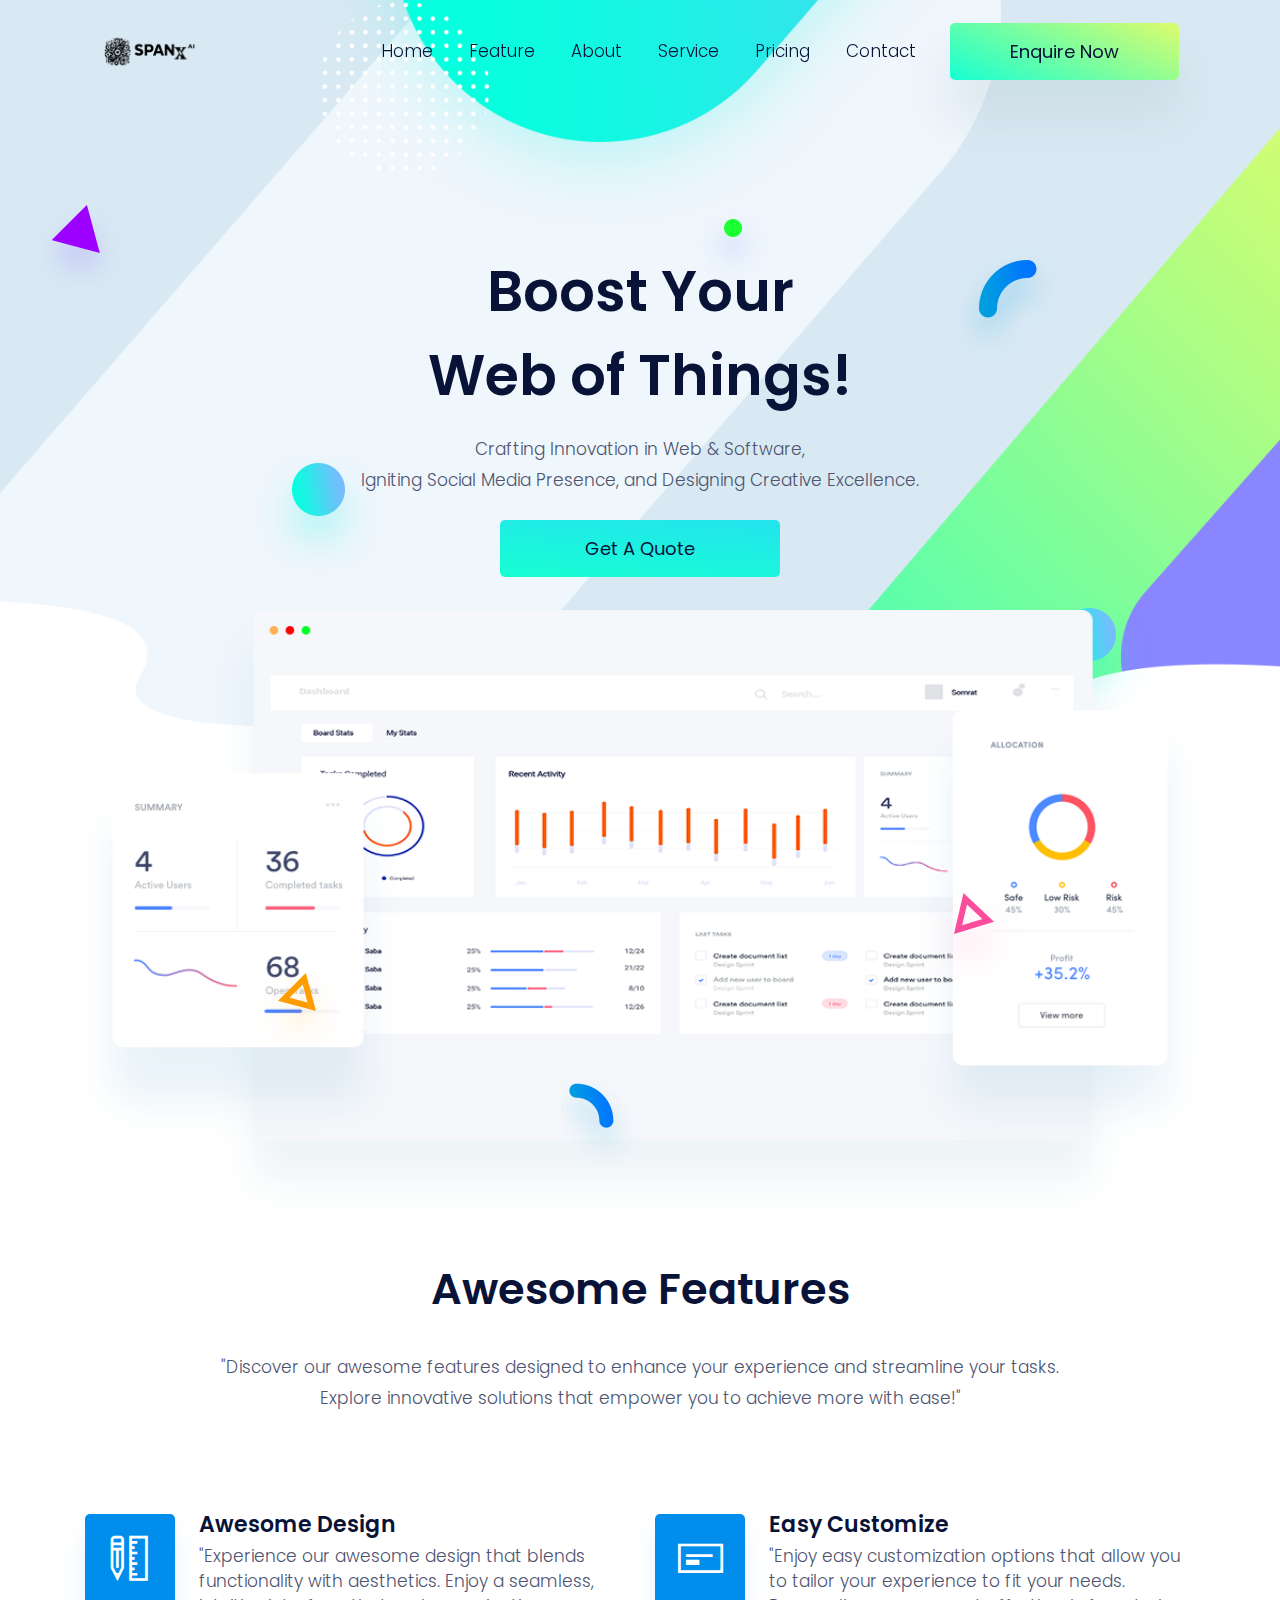
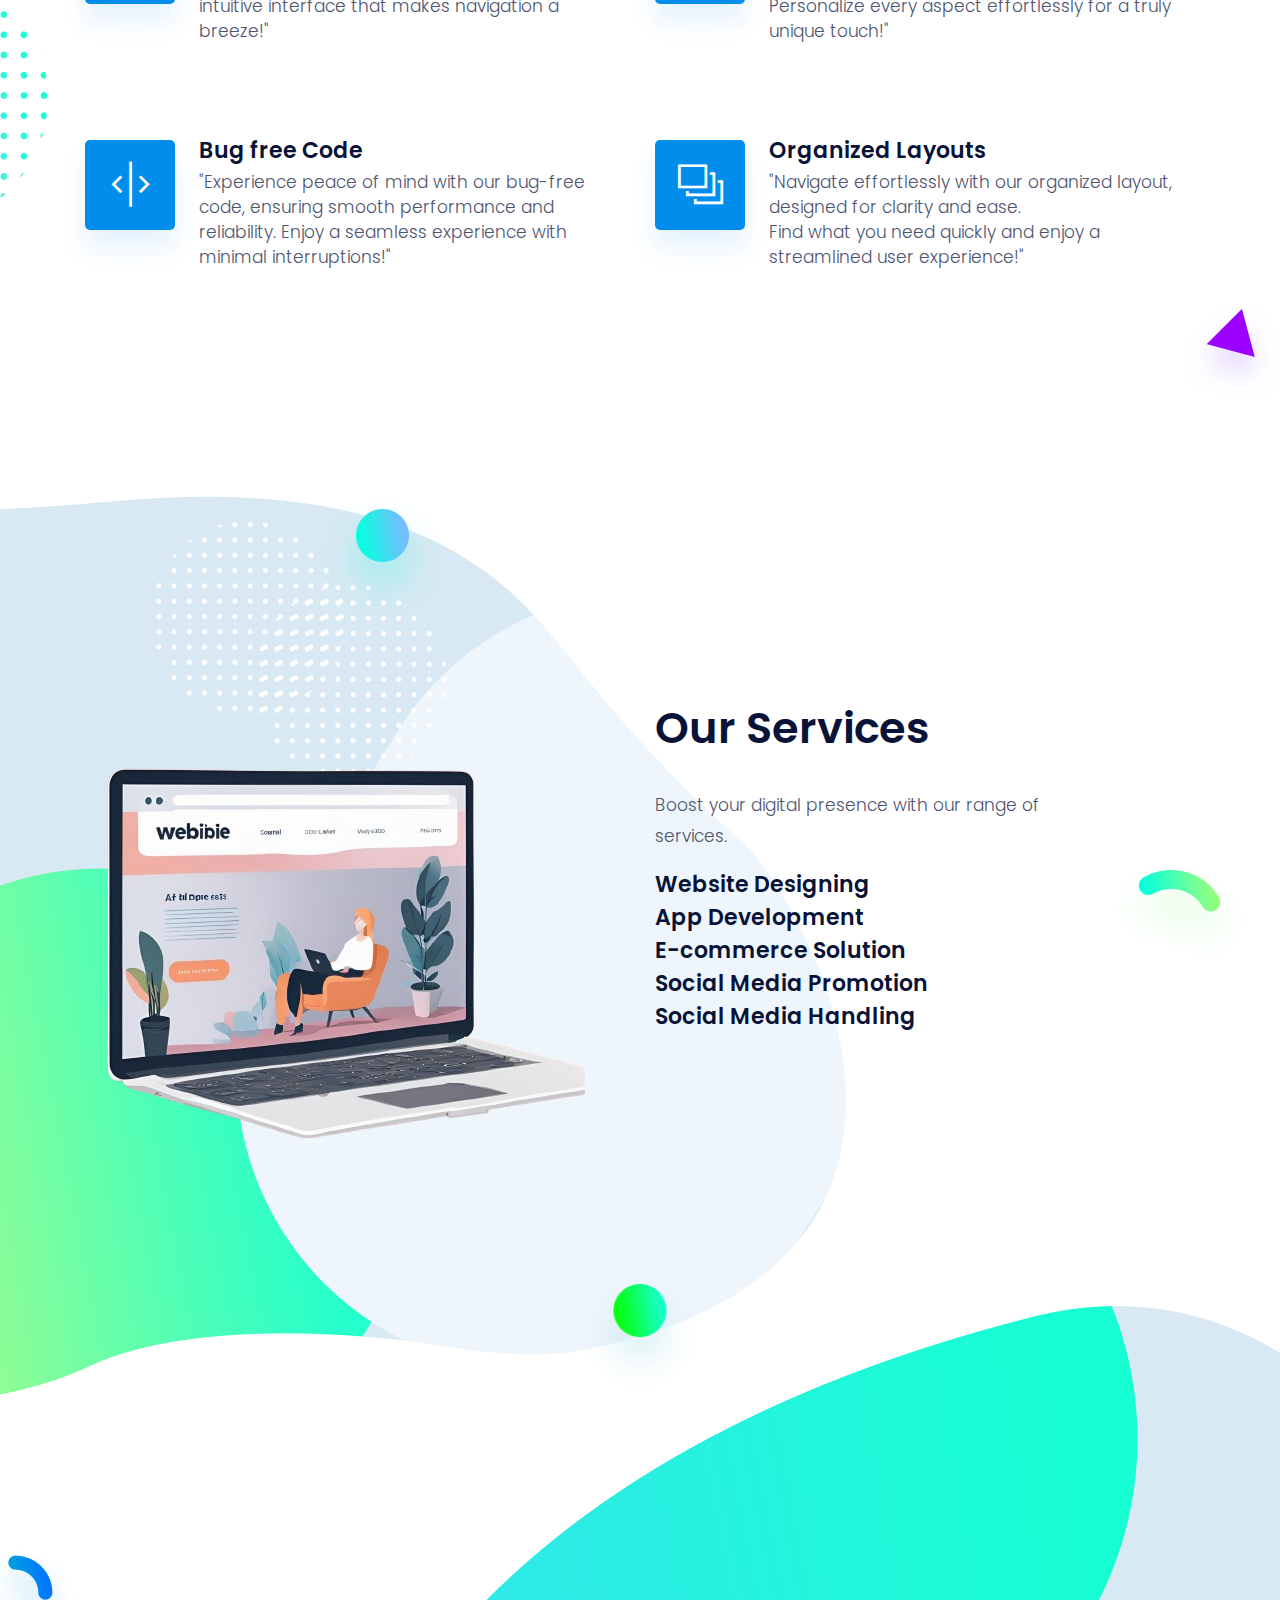
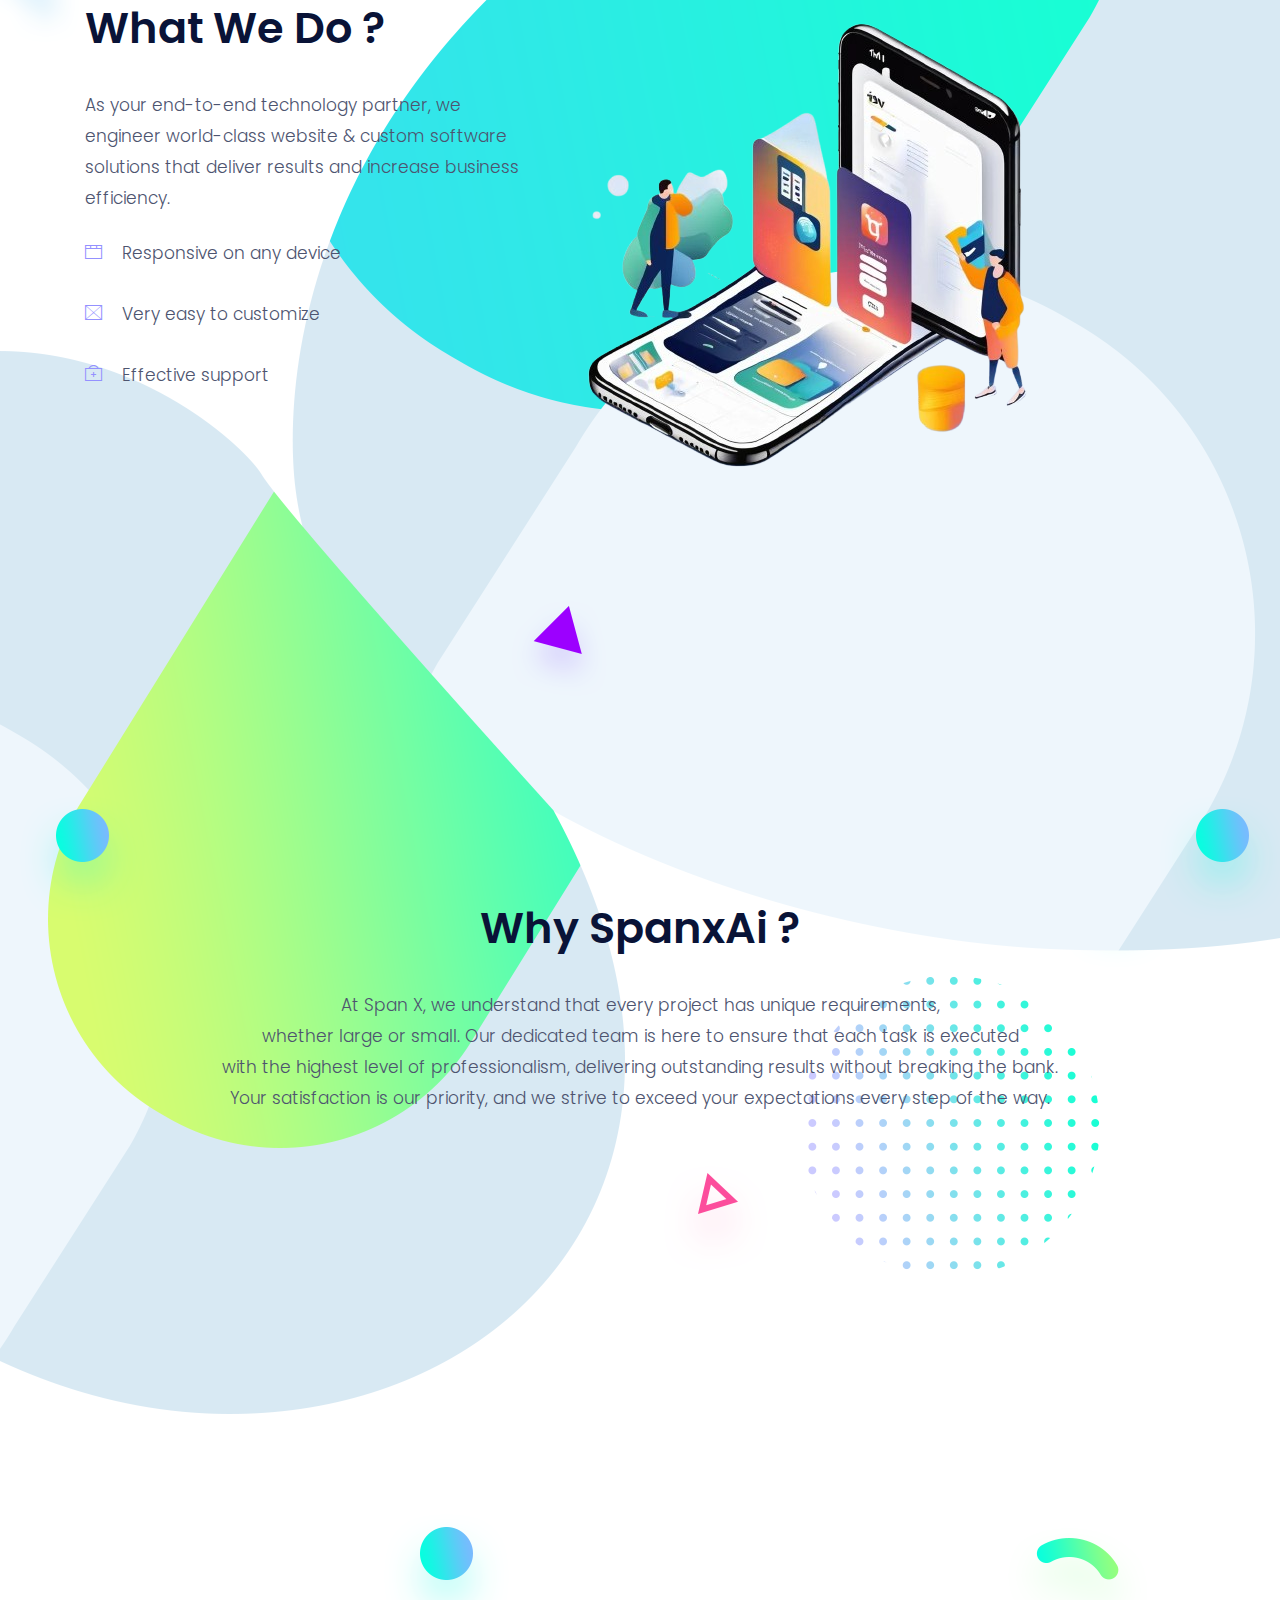
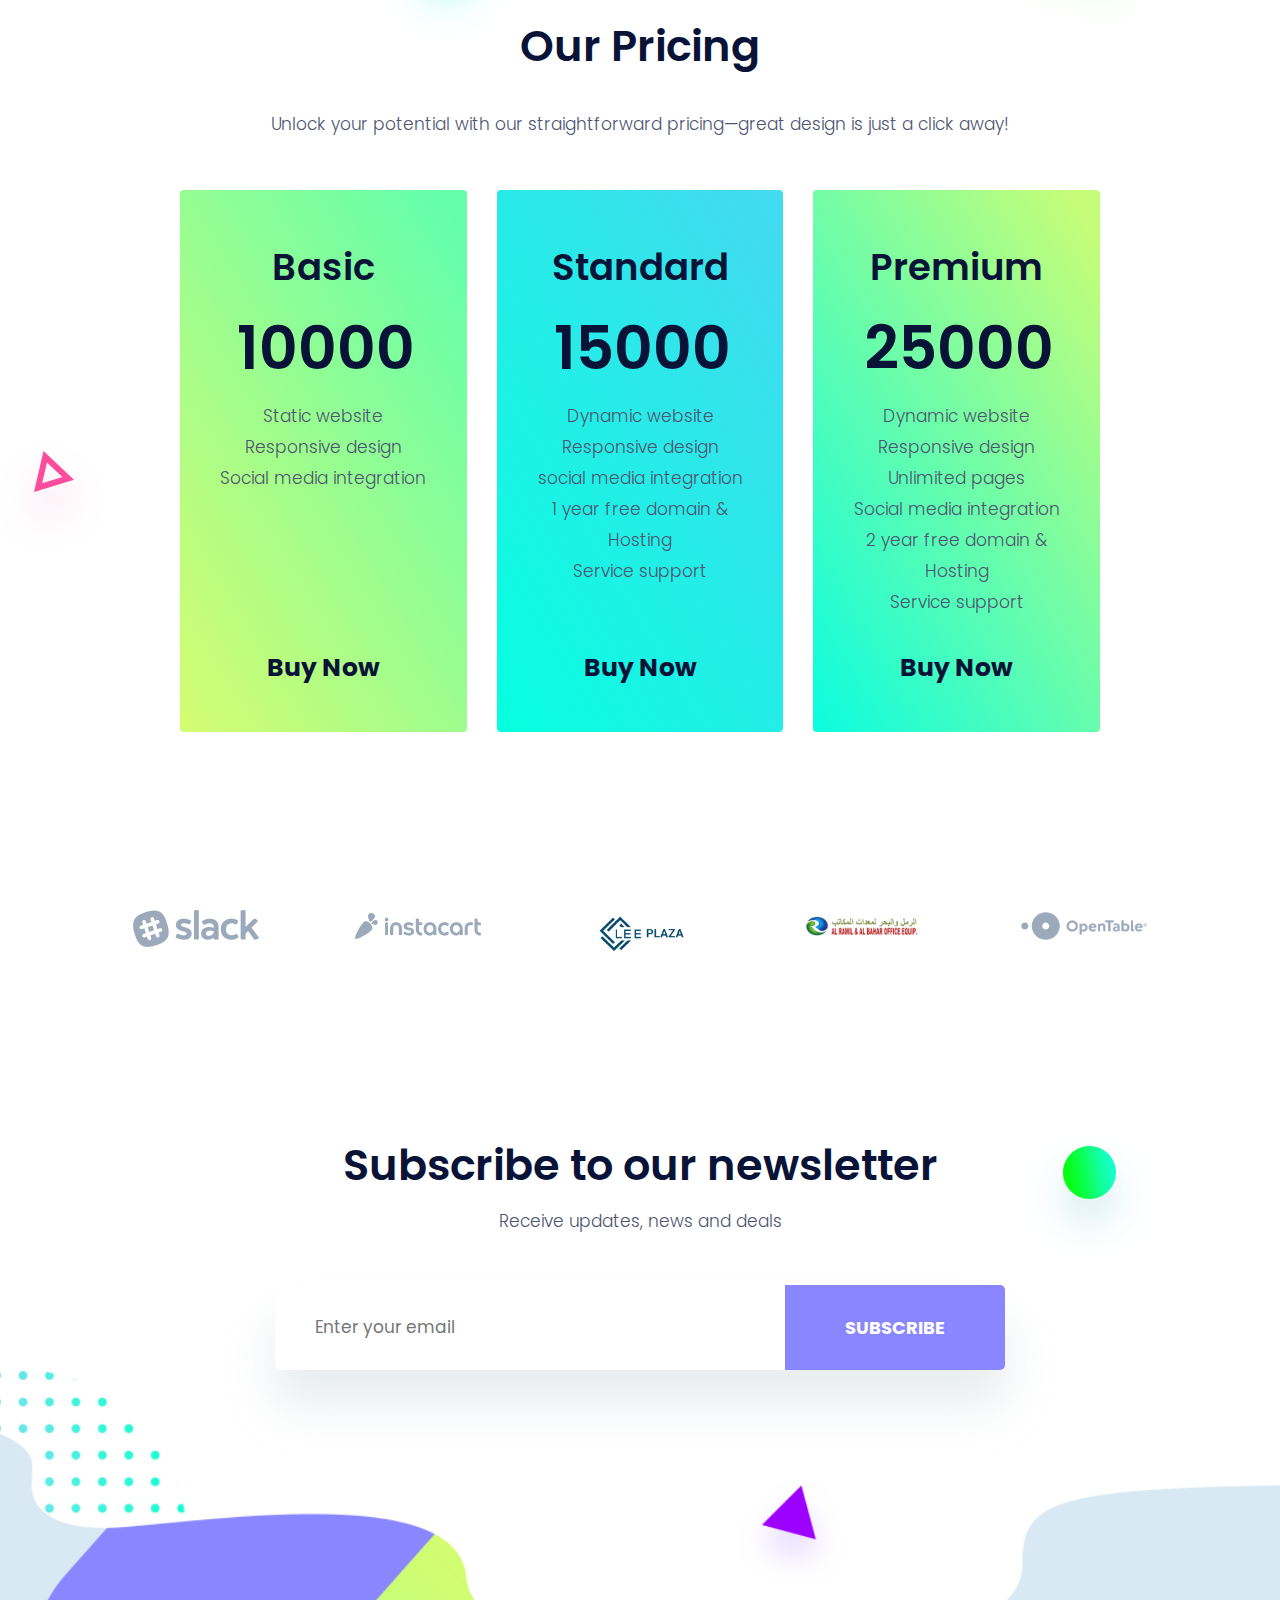
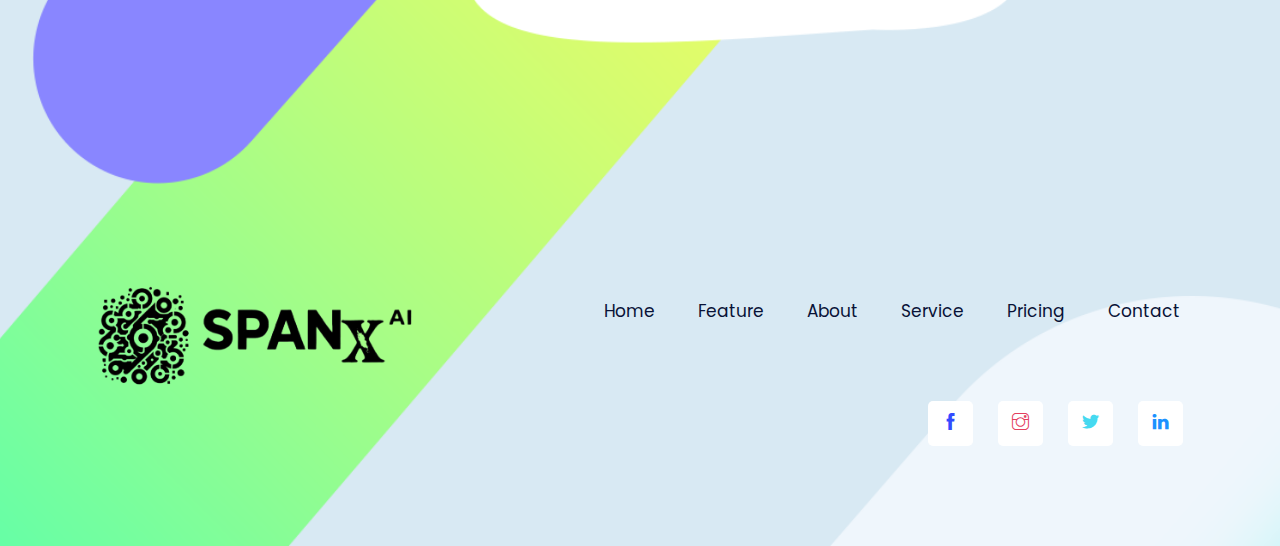
==== commit 9fbe39f0: "Update index.html" ====
--- a/index.html
+++ b/index.html
@@ -65,7 +65,7 @@
             <a class="nav-link" href="contact.html">Contact</a>
           </li>
         </ul>
-        <a href="#" class="btn btn-primary ml-lg-3 primary-shadow">Sign in now</a>
+        <a href="#" class="btn btn-primary ml-lg-3 primary-shadow">Enquire now</a>
       </div>
     </nav>
   </div>
@@ -80,7 +80,7 @@
         <h1 class="mb-3">Boost Your<br>
           Web of Things!</h1>
         <p class="mb-4">Crafting Innovation in Web & Software,<br> Igniting Social Media Presence, and Designing Creative Excellence.</p>
-        <a href="#" class="btn btn-secondary btn-lg">Get a Quote</a>
+        <a href="https://wa.me/message/QJJDERNUFS7ZF1" class="btn btn-secondary btn-lg">Get a Quote</a>
         <!-- banner image -->
         <img class="img-fluid w-100 banner-image" src="images/hero-area/banner-img.png" alt="banner-img">
       </div>
@@ -253,7 +253,7 @@
               <h1><span><i class="fa-sharp fa-solid fa-indian-rupee-sign"></i></span>10000</h1>
               <p>Static website<br>Responsive design <br>Social media integration<br><br><br><br><br>
               </p>
-              <a href="#" class="btn pricing-btn px-2">Buy Now</a>
+              <a href="https://wa.me/message/QJJDERNUFS7ZF1?text=Hi%20I%20want%20to%20know%20about%20your%20packages%20and%20pricing.%20Thank%20you!" class="btn pricing-btn px-2">Buy Now</a>
             </div>
           </div>
           <!-- pricing table -->
@@ -263,7 +263,7 @@
               <h1><span><i class="fa-sharp fa-solid fa-indian-rupee-sign"></i></span>15000</h1>
               <p>Dynamic website <br>Responsive design<br>social media integration<br> 1 year  free domain & Hosting<br>Service support<br><br>
               </p>
-              <a href="#" class="btn pricing-btn px-2">Buy Now</a>
+              <a href="https://wa.me/message/QJJDERNUFS7ZF1?text=Hi%20I%20want%20to%20know%20about%20your%20packages%20and%20pricing.%20Thank%20you!" class="btn pricing-btn px-2">Buy Now</a>
             </div>
           </div>
           <!-- pricing table -->
@@ -273,7 +273,7 @@
               <h1><span><i class="fa-sharp fa-solid fa-indian-rupee-sign"></i></span>25000</h1>
               <p>Dynamic website <br>Responsive design<br>Unlimited pages<br>Social media integration<br> 2 year  free domain & Hosting<br>Service support
               </p>
-              <a href="#" class="btn pricing-btn px-2">Buy Now</a>
+              <a href="https://wa.me/message/QJJDERNUFS7ZF1?text=Hi%20I%20want%20to%20know%20about%20your%20packages%20and%20pricing.%20Thank%20you!" class="btn pricing-btn px-2">Buy Now</a>
             </div>
           </div>
         </div>
@@ -388,4 +388,4 @@
 <script src="js/script.js"></script>
 
 </body>
-</html>+</html>
